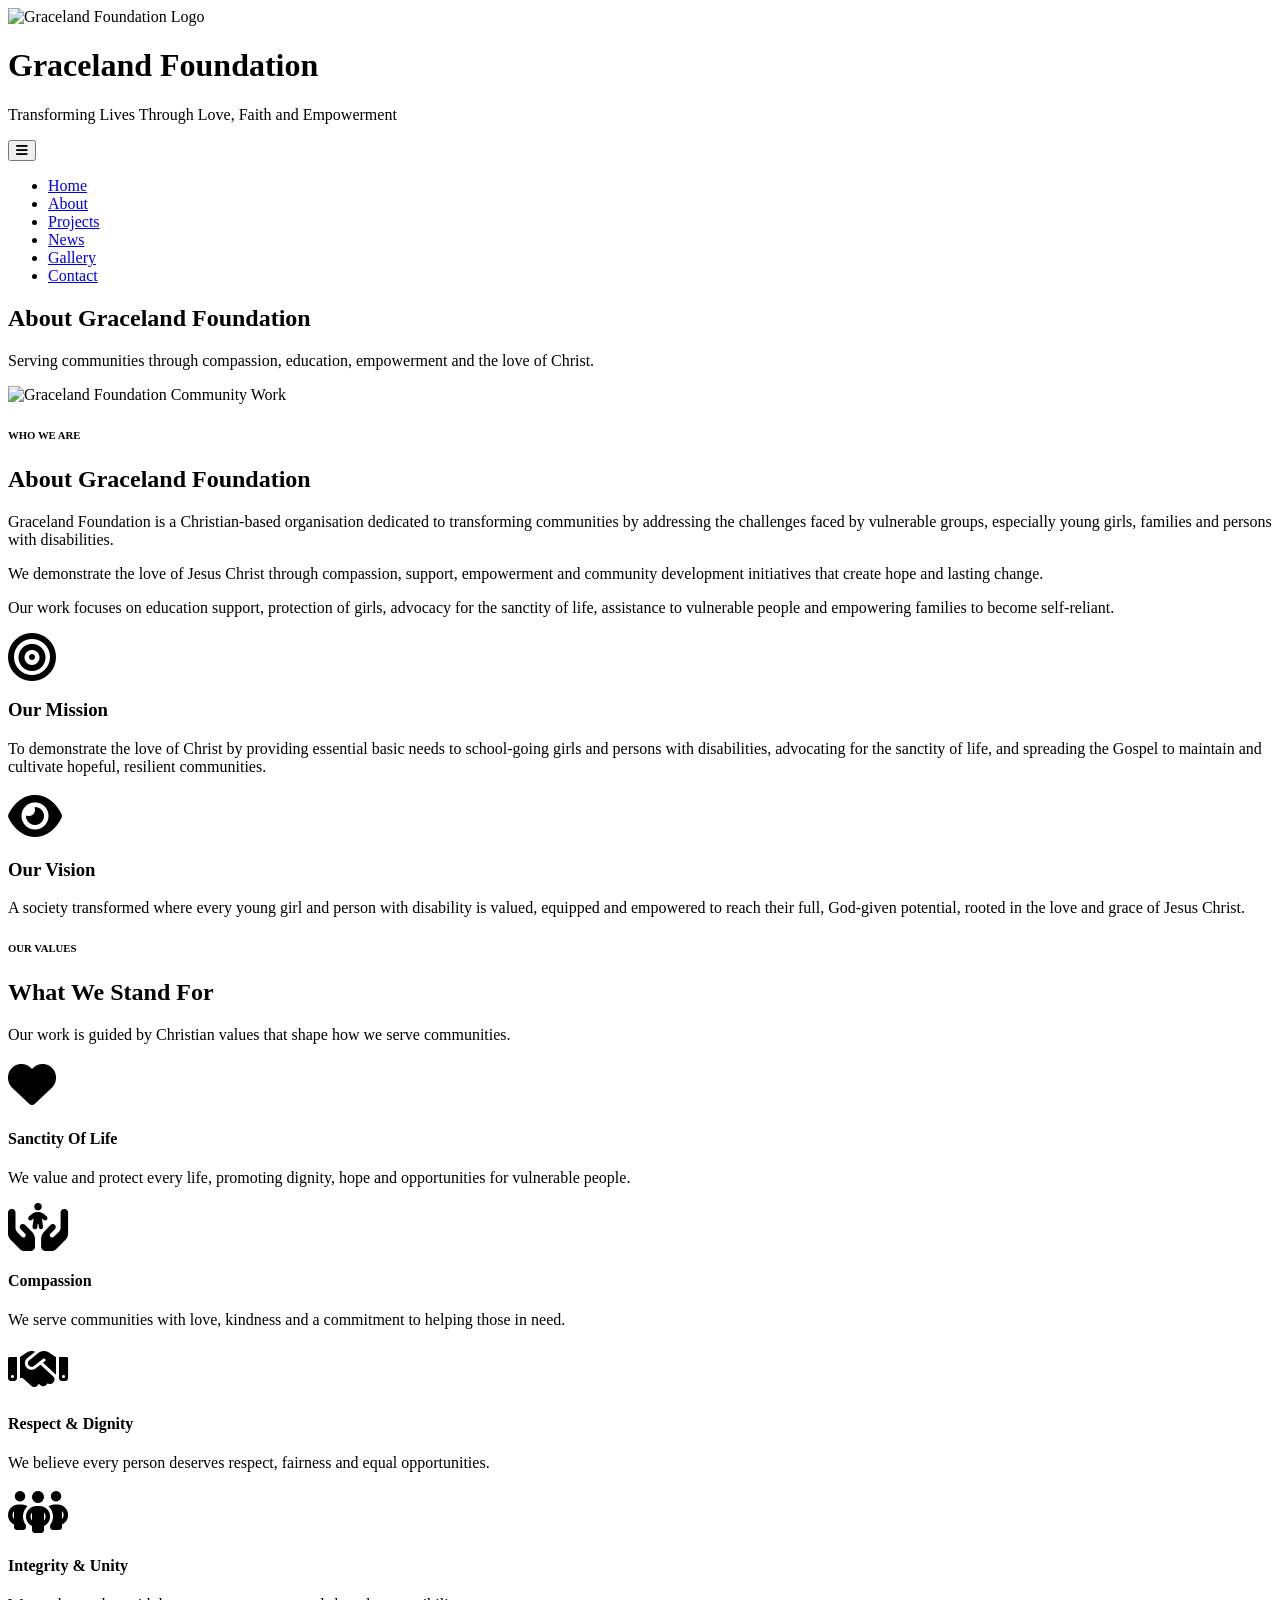
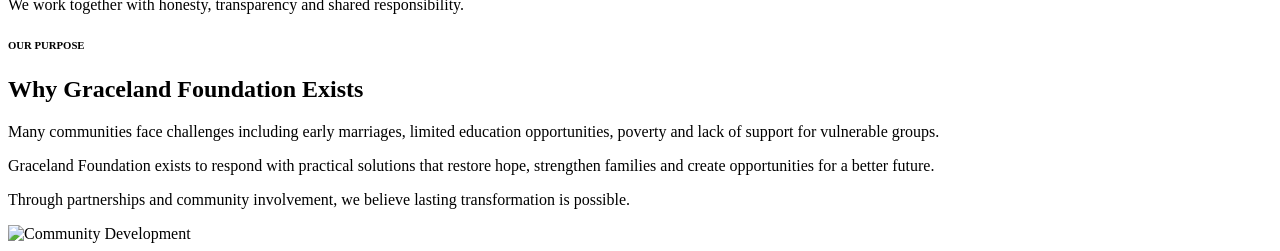
==== about.html @ 52b8ac46 "Add files via upload" ====
<!DOCTYPE html>
<html lang="en">

<head>

<meta charset="UTF-8">

<meta name="viewport" content="width=device-width, initial-scale=1.0">


<title>
About Us | Graceland Foundation
</title>


<link rel="stylesheet" href="css/style.css">


<!-- Google Fonts -->

<link href="https://fonts.googleapis.com/css2?family=Poppins:wght@300;400;500;600;700;800&display=swap" rel="stylesheet">


<!-- Font Awesome -->

<link rel="stylesheet" href="https://cdnjs.cloudflare.com/ajax/libs/font-awesome/6.5.0/css/all.min.css">


</head>


<body>




<!-- ==========================
HEADER
========================== -->


<header>


<img src="images/logo.png"
class="logo"
alt="Graceland Foundation Logo">


<h1 class="foundation-title">

Graceland Foundation

</h1>


<p class="tagline">

Transforming Lives Through Love, Faith and Empowerment

</p>


</header>







<!-- ==========================
NAVIGATION
========================== -->


<nav class="navbar navbar-expand-lg">


<div class="container">


<button class="navbar-toggler"
data-bs-toggle="collapse"
data-bs-target="#menu">

<i class="fa-solid fa-bars"></i>

</button>



<div class="collapse navbar-collapse"
id="menu">


<ul class="navbar-nav mx-auto">


<li class="nav-item">

<a class="nav-link"
href="index.html">

Home

</a>

</li>



<li class="nav-item">

<a class="nav-link active"
href="about.html">

About

</a>

</li>



<li class="nav-item">

<a class="nav-link"
href="projects.html">

Projects

</a>

</li>



<li class="nav-item">

<a class="nav-link"
href="news.html">

News

</a>

</li>



<li class="nav-item">

<a class="nav-link"
href="gallery.html">

Gallery

</a>

</li>



<li class="nav-item">

<a class="nav-link"
href="contact.html">

Contact

</a>

</li>


</ul>


</div>


</div>


</nav>







<!-- ==========================
ABOUT HERO
========================== -->


<section class="hero-page">


<div class="hero-overlay">


<div class="container text-center">


<h1>

About Graceland Foundation

</h1>


<p>

Serving communities through compassion,
education, empowerment and the love of Christ.

</p>


</div>


</div>


</section>
</section>






<!-- ==========================
WHO WE ARE
========================== -->


<section>


<div class="container">


<div class="row align-items-center g-5">



<div class="col-lg-6">


<img src="images/about.jpg"
class="rounded-4 shadow"
alt="Graceland Foundation Community Work">


</div>





<div class="col-lg-6">


<h6>
WHO WE ARE
</h6>


<h2>
About Graceland Foundation
</h2>


<p>

Graceland Foundation is a Christian-based organisation
dedicated to transforming communities by addressing
the challenges faced by vulnerable groups, especially
young girls, families and persons with disabilities.

</p>



<p>

We demonstrate the love of Jesus Christ through
compassion, support, empowerment and community
development initiatives that create hope and lasting
change.

</p>



<p>

Our work focuses on education support, protection of
girls, advocacy for the sanctity of life, assistance to
vulnerable people and empowering families to become
self-reliant.

</p>


</div>



</div>


</div>


</section>








<!-- ==========================
MISSION & VISION
========================== -->


<section class="bg-light">


<div class="container">


<div class="row g-4">





<!-- MISSION -->


<div class="col-lg-6">


<div class="card h-100 p-4">


<div class="card-body">


<div class="mb-3">

<i class="fa-solid fa-bullseye fa-3x text-orange"></i>

</div>



<h3 class="text-blue">

Our Mission

</h3>



<p>

To demonstrate the love of Christ by providing
essential basic needs to school-going girls and
persons with disabilities, advocating for the
sanctity of life, and spreading the Gospel to
maintain and cultivate hopeful, resilient
communities.

</p>


</div>


</div>


</div>







<!-- VISION -->


<div class="col-lg-6">


<div class="card h-100 p-4">


<div class="card-body">


<div class="mb-3">

<i class="fa-solid fa-eye fa-3x text-purple"></i>

</div>



<h3 class="text-blue">

Our Vision

</h3>



<p>

A society transformed where every young girl and
person with disability is valued, equipped and
empowered to reach their full, God-given potential,
rooted in the love and grace of Jesus Christ.

</p>


</div>


</div>


</div>




</div>


</div>


</section>
</section>







<!-- ==========================
CORE VALUES
========================== -->


<section>


<div class="container">


<div class="text-center mb-5">


<h6>
OUR VALUES
</h6>


<h2>
What We Stand For
</h2>


<p class="lead">

Our work is guided by Christian values that shape
how we serve communities.

</p>


</div>





<div class="row g-4">






<!-- VALUE 1 -->


<div class="col-lg-3 col-md-6">


<div class="card text-center h-100 p-4">


<div class="card-body">


<i class="fa-solid fa-heart fa-3x text-orange mb-3"></i>


<h4>

Sanctity Of Life

</h4>


<p>

We value and protect every life, promoting dignity,
hope and opportunities for vulnerable people.

</p>


</div>


</div>


</div>







<!-- VALUE 2 -->


<div class="col-lg-3 col-md-6">


<div class="card text-center h-100 p-4">


<div class="card-body">


<i class="fa-solid fa-hands-holding-child fa-3x text-green mb-3"></i>


<h4>

Compassion

</h4>


<p>

We serve communities with love, kindness and a
commitment to helping those in need.

</p>


</div>


</div>


</div>







<!-- VALUE 3 -->


<div class="col-lg-3 col-md-6">


<div class="card text-center h-100 p-4">


<div class="card-body">


<i class="fa-solid fa-handshake fa-3x text-purple mb-3"></i>


<h4>

Respect & Dignity

</h4>


<p>

We believe every person deserves respect, fairness
and equal opportunities.

</p>


</div>


</div>


</div>







<!-- VALUE 4 -->


<div class="col-lg-3 col-md-6">


<div class="card text-center h-100 p-4">


<div class="card-body">


<i class="fa-solid fa-people-group fa-3x text-blue mb-3"></i>


<h4>

Integrity & Unity

</h4>


<p>

We work together with honesty, transparency and
shared responsibility.

</p>


</div>


</div>


</div>




</div>


</div>


</section>







<!-- ==========================
WHY WE EXIST
========================== -->


<section class="bg-light">


<div class="container">


<div class="row align-items-center g-5">



<div class="col-lg-6">


<h6>

OUR PURPOSE

</h6>


<h2>

Why Graceland Foundation Exists

</h2>


<p>

Many communities face challenges including early
marriages, limited education opportunities, poverty
and lack of support for vulnerable groups.

</p>


<p>

Graceland Foundation exists to respond with practical
solutions that restore hope, strengthen families and
create opportunities for a better future.

</p>


<p>

Through partnerships and community involvement, we
believe lasting transformation is possible.

</p>


</div>





<div class="col-lg-6">


<img src="images/community.jpg"
class="rounded-4 shadow"
alt="Community Development">


</div>



</div>


</div>


</section>
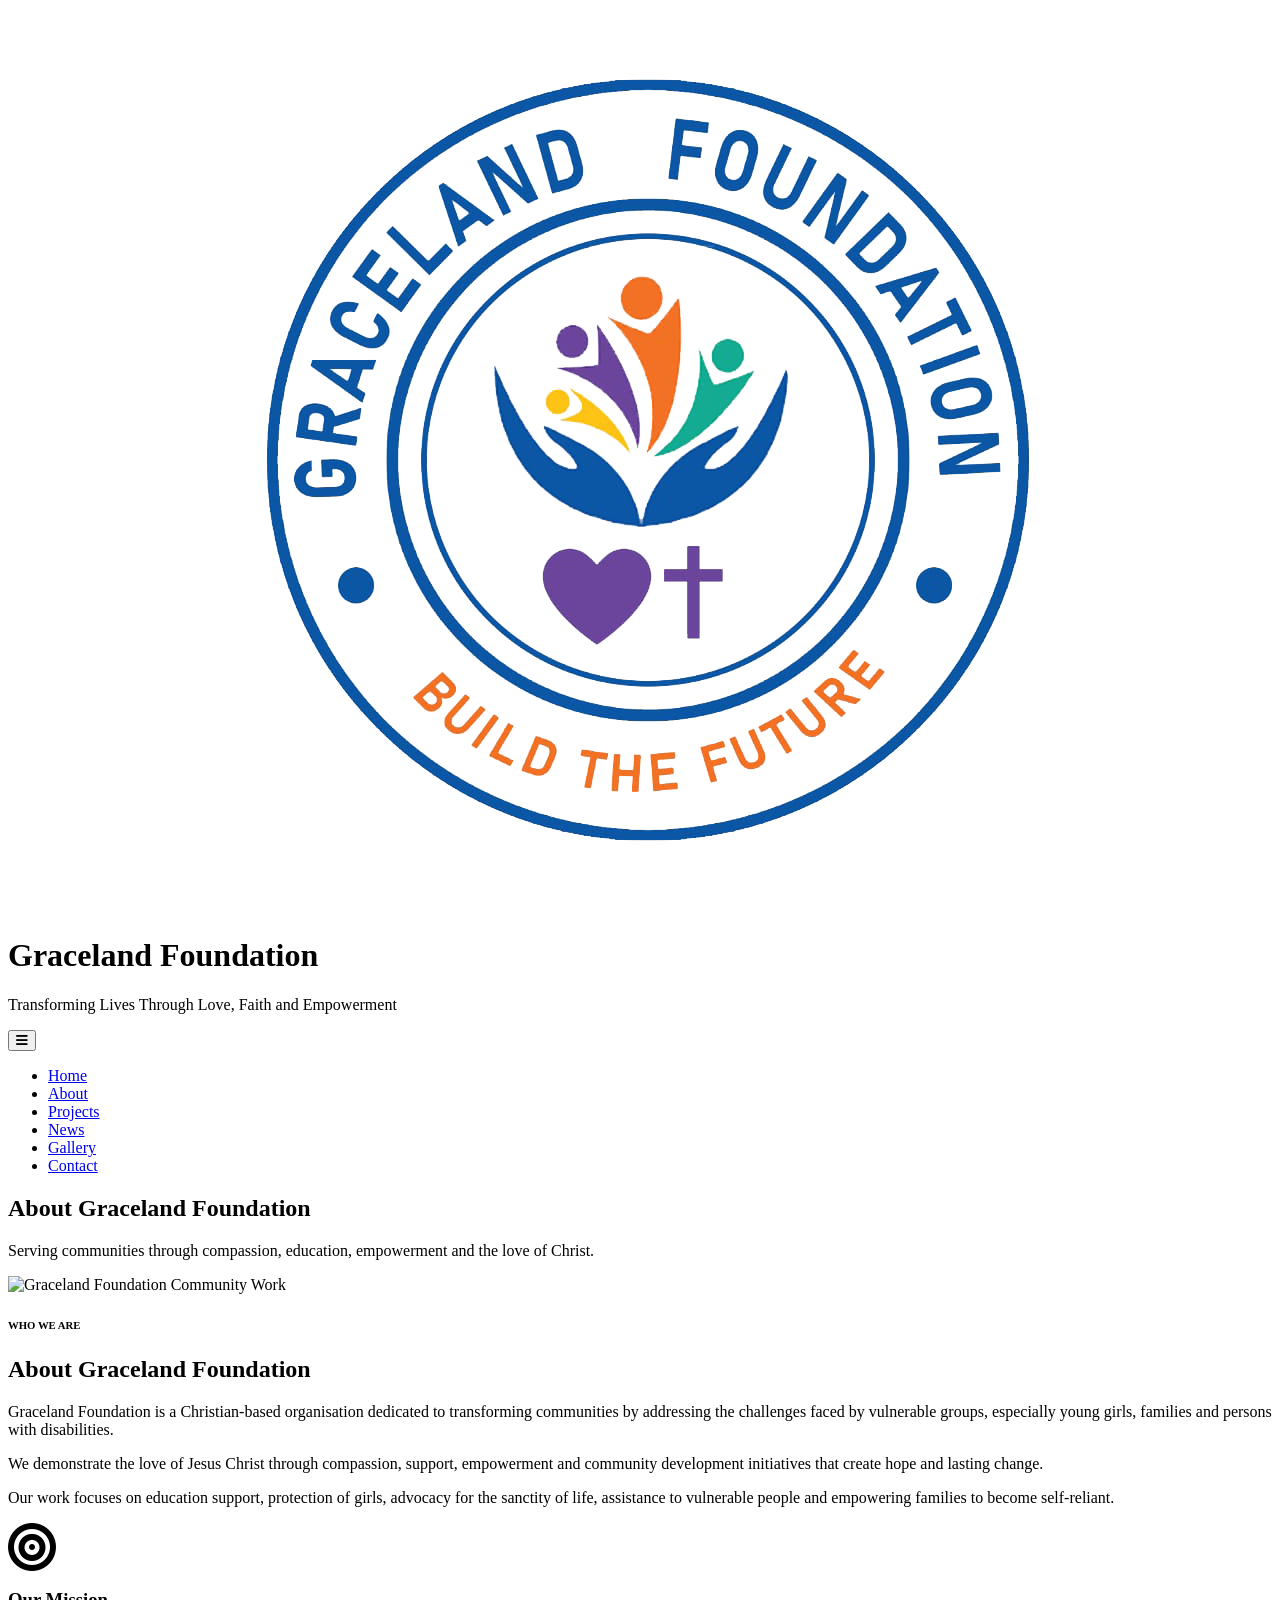
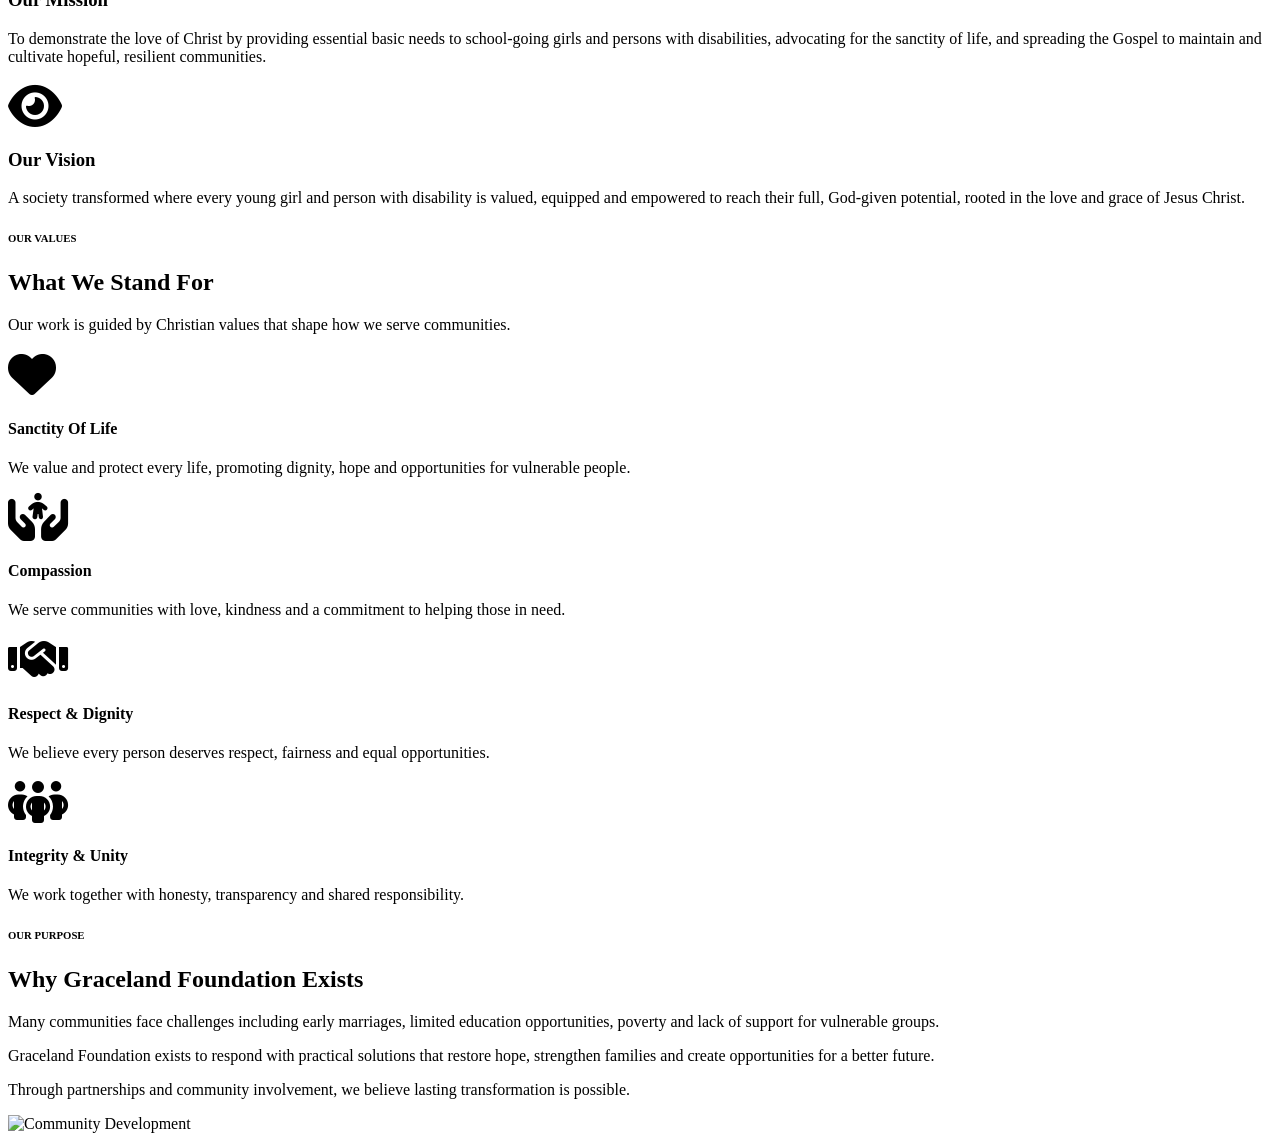
==== commit ce5745c0: "Update about.html" ====
--- a/about.html
+++ b/about.html
@@ -42,7 +42,7 @@
 <header>
 
 
-<img src="images/logo.png"
+<img src="logo.png"
 class="logo"
 alt="Graceland Foundation Logo">
 
@@ -761,7 +761,7 @@
 <div class="col-lg-6">
 
 
-<img src="images/community.jpg"
+<img src="community.jpg"
 class="rounded-4 shadow"
 alt="Community Development">
 
@@ -776,4 +776,4 @@
 </div>
 
 
-</section>+</section>
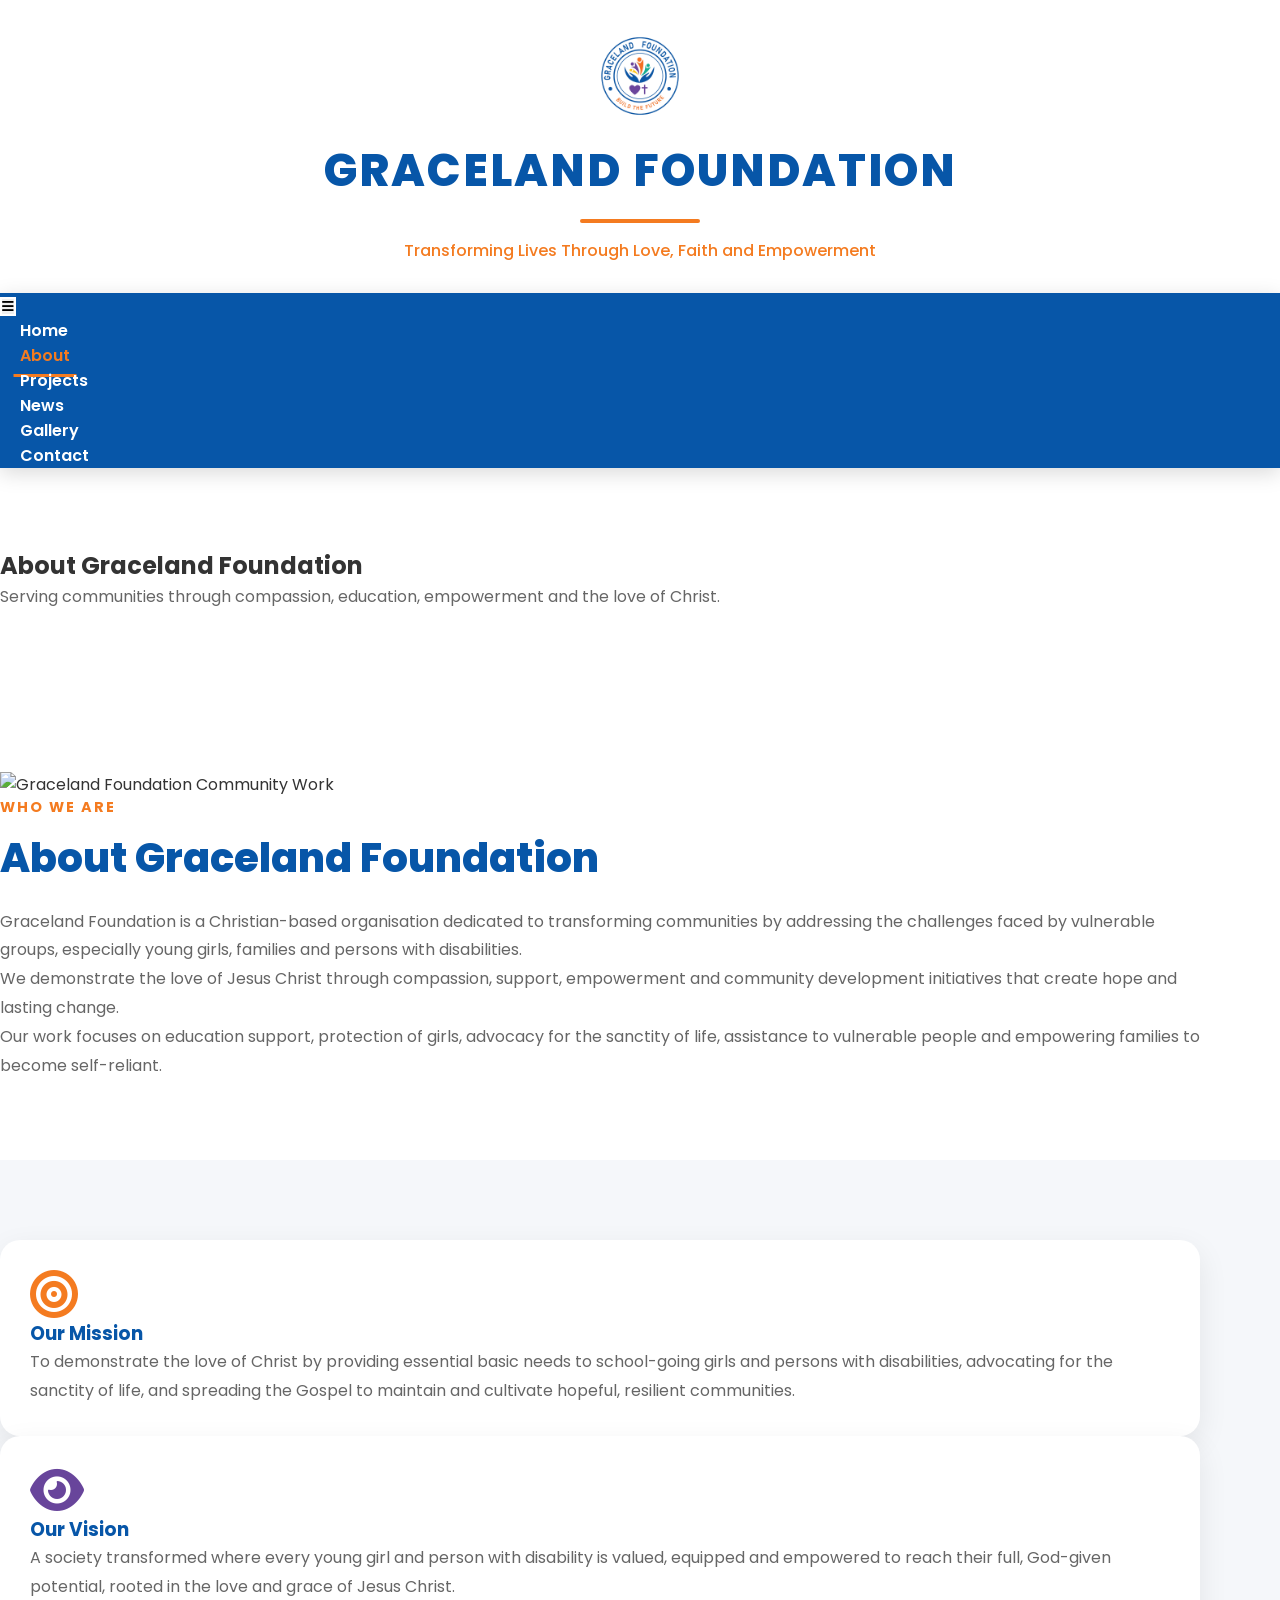
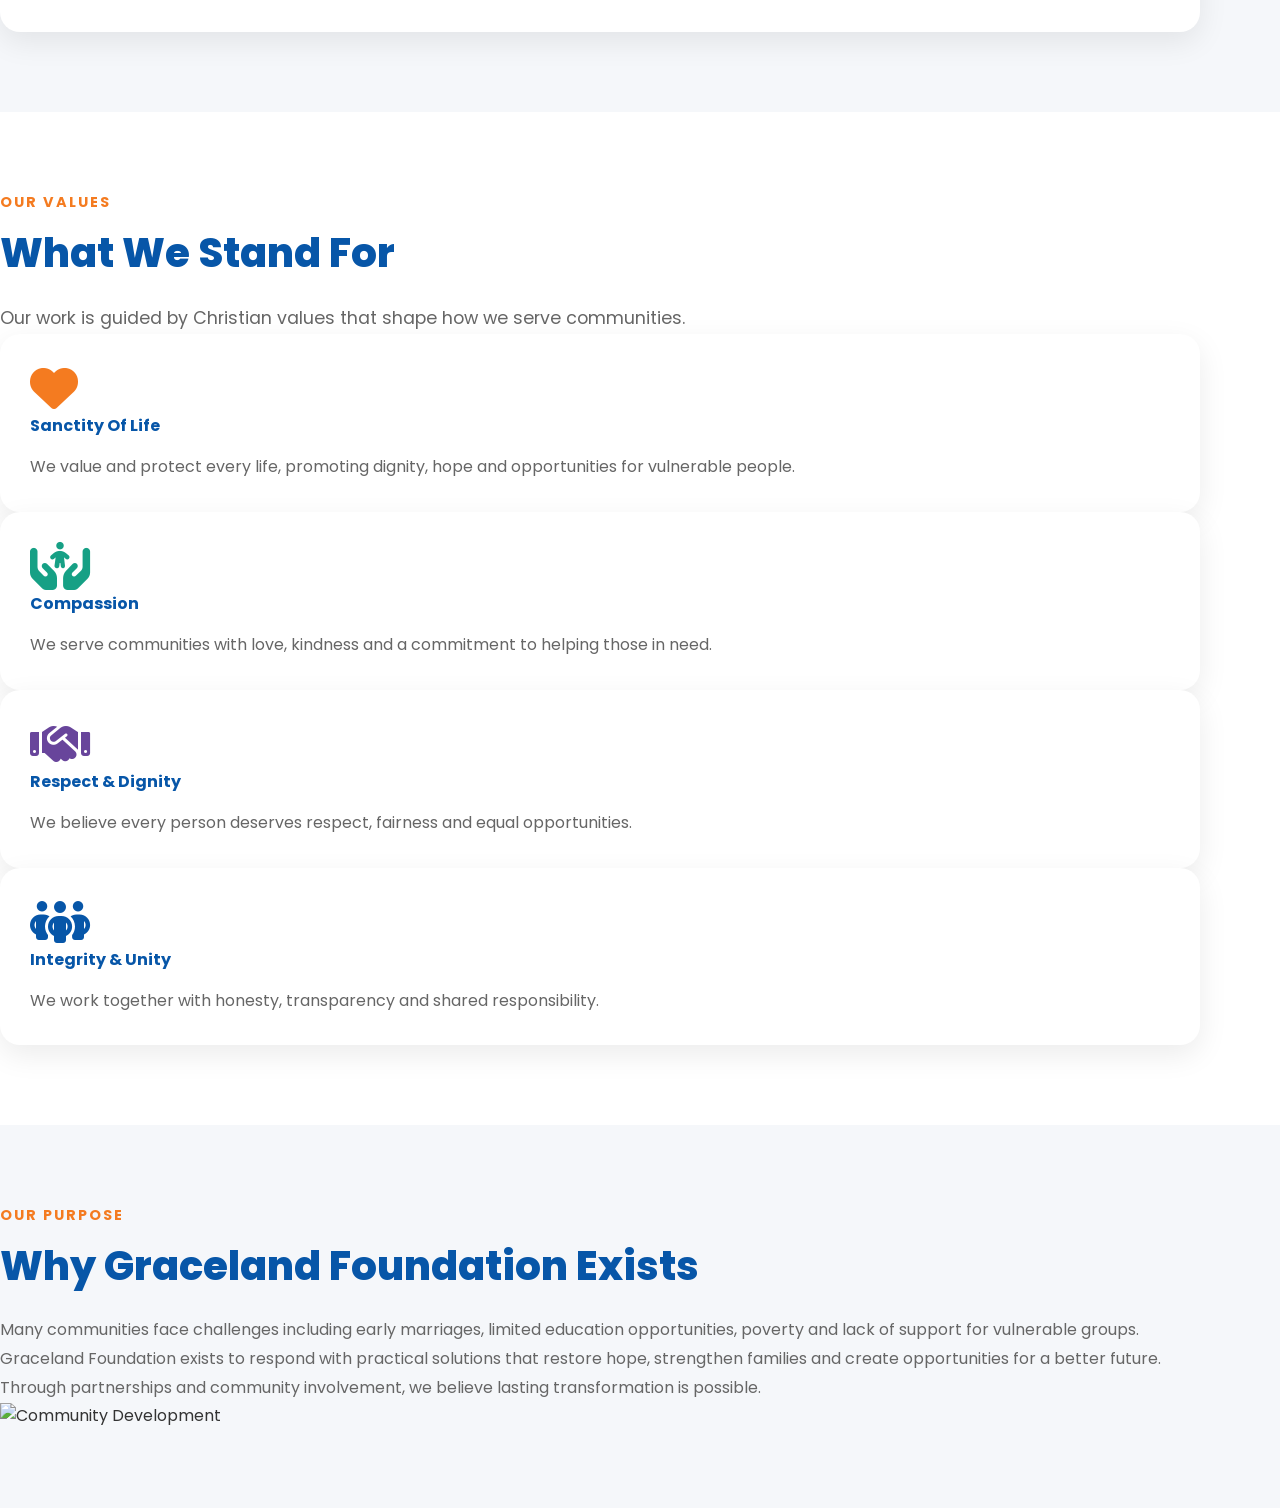
==== commit 468e1425: "Update about.html" ====
--- a/about.html
+++ b/about.html
@@ -13,7 +13,7 @@
 </title>
 
 
-<link rel="stylesheet" href="css/style.css">
+<link rel="stylesheet" href="style.css">
 
 
 <!-- Google Fonts -->
--- a/style.css
+++ b/style.css
@@ -0,0 +1,1915 @@
+/*=========================================
+GRACELAND FOUNDATION WEBSITE
+MAIN STYLE SHEET
+=========================================*/
+
+
+/*=========================================
+GLOBAL RESET
+=========================================*/
+
+*{
+
+    margin:0;
+    padding:0;
+    box-sizing:border-box;
+
+}
+
+
+html{
+
+    scroll-behavior:smooth;
+
+}
+
+
+
+body{
+
+    font-family:'Poppins',sans-serif;
+
+    color:#333;
+
+    background:#ffffff;
+
+    overflow-x:hidden;
+
+}
+
+
+
+img{
+
+    max-width:100%;
+
+    display:block;
+
+}
+
+
+
+a{
+
+    text-decoration:none;
+
+}
+
+
+
+ul{
+
+    list-style:none;
+
+}
+
+
+
+
+
+/*=========================================
+BRAND COLOURS
+=========================================*/
+
+
+:root{
+
+
+    /* Logo Blue */
+
+    --primary:#0756A8;
+
+
+    /* Orange */
+
+    --orange:#F47B20;
+
+
+    /* Purple */
+
+    --purple:#68459B;
+
+
+    /* Teal Green */
+
+    --green:#16A085;
+
+
+    /* Light Background */
+
+    --light:#F5F7FA;
+
+
+    /* Dark Text */
+
+    --dark:#222;
+
+
+    /* Grey */
+
+    --gray:#666;
+
+
+    /* White */
+
+    --white:#ffffff;
+
+
+}
+
+
+
+
+
+/*=========================================
+GENERAL SECTIONS
+=========================================*/
+
+
+section{
+
+    padding:80px 0;
+
+}
+
+
+
+.container{
+
+    max-width:1200px;
+
+}
+
+
+
+
+
+/*=========================================
+HEADINGS
+=========================================*/
+
+
+section h6{
+
+    color:var(--orange);
+
+    font-size:.9rem;
+
+    font-weight:700;
+
+    letter-spacing:2px;
+
+    text-transform:uppercase;
+
+    margin-bottom:10px;
+
+}
+
+
+
+section h2{
+
+    color:var(--primary);
+
+    font-size:2.5rem;
+
+    font-weight:800;
+
+    margin-bottom:20px;
+
+}
+
+
+
+section p{
+
+    line-height:1.8;
+
+    color:var(--gray);
+
+}
+
+
+
+.lead{
+
+    font-size:1.1rem;
+
+}
+
+
+
+
+
+
+/*=========================================
+BUTTONS
+=========================================*/
+
+
+.btn{
+
+    padding:12px 30px;
+
+    border-radius:30px;
+
+    font-weight:600;
+
+    transition:.3s;
+
+}
+
+
+
+.btn-success{
+
+    background:var(--green);
+
+    border:none;
+
+    color:white;
+
+}
+
+
+
+.btn-success:hover{
+
+    background:var(--primary);
+
+}
+
+
+
+.btn-warning{
+
+    background:var(--orange);
+
+    border:none;
+
+    color:white;
+
+}
+
+
+
+.btn-warning:hover{
+
+    background:var(--purple);
+
+}
+/*=========================================
+HEADER
+=========================================*/
+
+
+header{
+
+    background:white;
+
+    padding:30px 15px;
+
+    text-align:center;
+
+}
+
+
+
+.logo{
+
+    width:130px;
+
+    margin:0 auto 15px;
+
+}
+
+
+
+.foundation-title{
+
+    color:var(--primary);
+
+    font-size:2.8rem;
+
+    font-weight:800;
+
+    letter-spacing:2px;
+
+    text-transform:uppercase;
+
+}
+
+
+
+.tagline{
+
+    color:var(--orange);
+
+    font-size:1rem;
+
+    font-weight:500;
+
+}
+
+
+
+.foundation-title::after{
+
+    content:"";
+
+    display:block;
+
+    width:120px;
+
+    height:4px;
+
+    background:var(--orange);
+
+    margin:15px auto;
+
+    border-radius:20px;
+
+}
+
+
+
+
+
+
+/*=========================================
+NAVIGATION BAR
+=========================================*/
+
+
+.navbar{
+
+    background:var(--primary)!important;
+
+    box-shadow:0 5px 20px rgba(0,0,0,.15);
+
+}
+
+
+
+.navbar-brand{
+
+    font-weight:700;
+
+    color:white!important;
+
+}
+
+
+
+.navbar-nav{
+
+    align-items:center;
+
+}
+
+
+
+.nav-link{
+
+    color:white!important;
+
+    font-weight:600;
+
+    padding:18px 20px!important;
+
+    position:relative;
+
+    transition:.3s;
+
+}
+
+
+
+.nav-link::after{
+
+    content:"";
+
+    position:absolute;
+
+    left:50%;
+
+    bottom:8px;
+
+    width:0;
+
+    height:3px;
+
+    background:var(--orange);
+
+    transform:translateX(-50%);
+
+    transition:.3s;
+
+}
+
+
+
+.nav-link:hover{
+
+    color:var(--orange)!important;
+
+}
+
+
+
+.nav-link:hover::after{
+
+    width:70%;
+
+}
+
+
+
+.nav-link.active{
+
+    color:var(--orange)!important;
+
+}
+
+
+
+.nav-link.active::after{
+
+    width:70%;
+
+}
+
+
+
+
+
+/* MOBILE NAVIGATION */
+
+
+.navbar-toggler{
+
+    border:2px solid white;
+
+}
+
+
+
+.navbar-toggler:focus{
+
+    box-shadow:none;
+
+}
+
+
+
+@media(max-width:768px){
+
+
+.foundation-title{
+
+    font-size:1.8rem;
+
+}
+
+
+.logo{
+
+    width:95px;
+
+}
+
+
+.nav-link{
+
+    text-align:center;
+
+    padding:15px!important;
+
+}
+
+
+}
+/*=========================================
+HERO IMAGE SLIDER
+=========================================*/
+
+
+.hero-slider{
+
+    position:relative;
+
+    overflow:hidden;
+
+}
+
+
+
+.carousel-item{
+
+    position:relative;
+
+}
+
+
+
+.carousel-item img{
+
+    width:100%;
+
+    height:700px;
+
+    object-fit:cover;
+
+}
+
+
+
+
+
+/* DARK COLOUR OVER IMAGE */
+
+.slider-overlay{
+
+    position:absolute;
+
+    top:0;
+
+    left:0;
+
+    width:100%;
+
+    height:100%;
+
+
+    background:
+
+    linear-gradient(
+
+    rgba(7,86,168,.75),
+
+    rgba(22,160,133,.65)
+
+    );
+
+
+}
+
+
+
+
+
+/* HERO TEXT */
+
+
+.carousel-caption{
+
+    position:absolute;
+
+    z-index:5;
+
+    bottom:25%;
+
+    left:10%;
+
+    right:10%;
+
+}
+
+
+
+.carousel-caption h1{
+
+    color:white;
+
+    font-size:3.8rem;
+
+    font-weight:800;
+
+    line-height:1.2;
+
+    text-transform:uppercase;
+
+    animation:slideText 1s ease;
+
+}
+
+
+
+.carousel-caption p{
+
+    color:white;
+
+    font-size:1.2rem;
+
+    max-width:850px;
+
+    margin:20px auto;
+
+    animation:fadeText 1.5s ease;
+
+}
+
+
+
+.carousel-caption .btn{
+
+    margin:8px;
+
+}
+
+
+
+
+/* SLIDER BUTTONS */
+
+
+.carousel-control-prev,
+.carousel-control-next{
+
+    width:60px;
+
+}
+
+
+
+
+
+.carousel-indicators button{
+
+    width:12px;
+
+    height:12px;
+
+    border-radius:50%;
+
+}
+
+
+
+
+
+
+/* ANIMATIONS */
+
+
+@keyframes slideText{
+
+
+from{
+
+    transform:translateY(40px);
+
+    opacity:0;
+
+}
+
+
+to{
+
+    transform:translateY(0);
+
+    opacity:1;
+
+}
+
+
+}
+
+
+
+
+@keyframes fadeText{
+
+
+from{
+
+    opacity:0;
+
+}
+
+
+to{
+
+    opacity:1;
+
+}
+
+
+}
+
+
+
+
+
+
+/* MOBILE HERO */
+
+
+@media(max-width:768px){
+
+
+.carousel-item img{
+
+    height:500px;
+
+}
+
+
+
+.carousel-caption{
+
+    bottom:15%;
+
+    left:5%;
+
+    right:5%;
+
+}
+
+
+
+.carousel-caption h1{
+
+    font-size:2rem;
+
+}
+
+
+
+.carousel-caption p{
+
+    font-size:.95rem;
+
+}
+
+
+
+.carousel-caption .btn{
+
+    padding:10px 20px;
+
+    font-size:.9rem;
+
+}
+
+
+}
+/*=========================================
+ABOUT SECTION
+=========================================*/
+
+
+.about img{
+
+    border-radius:20px;
+
+    box-shadow:0 15px 40px rgba(0,0,0,.15);
+
+}
+
+
+
+.about h2{
+
+    color:var(--primary);
+
+}
+
+
+
+.about h6{
+
+    color:var(--orange);
+
+}
+
+
+
+
+
+/*=========================================
+PROGRAMME CARDS
+=========================================*/
+
+
+.card{
+
+    border:none;
+
+    border-radius:20px;
+
+    overflow:hidden;
+
+    background:white;
+
+    box-shadow:0 10px 30px rgba(0,0,0,.08);
+
+    transition:.4s;
+
+    height:100%;
+
+}
+
+
+
+.card:hover{
+
+    transform:translateY(-10px);
+
+    box-shadow:0 20px 45px rgba(0,0,0,.15);
+
+}
+
+
+
+.card img{
+
+    height:240px;
+
+    object-fit:cover;
+
+}
+
+
+
+.card-body{
+
+    padding:30px;
+
+}
+
+
+
+.card h4{
+
+    color:var(--primary);
+
+    font-weight:700;
+
+    margin-bottom:15px;
+
+}
+
+
+
+.card p{
+
+    color:var(--gray);
+
+}
+
+
+
+
+
+.card .btn{
+
+    margin-top:15px;
+
+}
+
+
+
+
+
+
+
+/*=========================================
+IMPACT STATISTICS
+=========================================*/
+
+
+.stats{
+
+    background:
+
+    linear-gradient(
+
+    135deg,
+
+    var(--primary),
+
+    var(--green)
+
+    );
+
+    color:white;
+
+}
+
+
+
+.stats h6{
+
+    color:var(--orange);
+
+}
+
+
+
+.stats h2{
+
+    color:white;
+
+}
+
+
+
+.stat-box{
+
+    background:white;
+
+    padding:35px 20px;
+
+    border-radius:20px;
+
+    transition:.3s;
+
+}
+
+
+
+.stat-box:hover{
+
+    transform:translateY(-8px);
+
+}
+
+
+
+.stat-box h2{
+
+    color:var(--primary);
+
+    font-size:3rem;
+
+    font-weight:800;
+
+}
+
+
+
+.stat-box p{
+
+    color:var(--gray);
+
+    font-weight:600;
+
+}
+
+
+
+
+
+
+/*=========================================
+NEWS CARDS
+=========================================*/
+
+
+.news-card{
+
+    border-radius:20px;
+
+    overflow:hidden;
+
+    box-shadow:0 10px 30px rgba(0,0,0,.1);
+
+    transition:.3s;
+
+}
+
+
+
+.news-card:hover{
+
+    transform:translateY(-8px);
+
+}
+
+
+
+.news-card img{
+
+    height:230px;
+
+    object-fit:cover;
+
+}
+
+
+
+.news-card h4{
+
+    color:var(--primary);
+
+}
+
+
+
+
+/*=========================================
+SECTION BACKGROUND
+=========================================*/
+
+
+.bg-light{
+
+    background:var(--light)!important;
+
+}
+/*=========================================
+GALLERY SECTION
+=========================================*/
+
+
+.gallery-card{
+
+    overflow:hidden;
+
+    border-radius:20px;
+
+    box-shadow:0 10px 30px rgba(0,0,0,.12);
+
+}
+
+
+
+.gallery-card img{
+
+    width:100%;
+
+    height:280px;
+
+    object-fit:cover;
+
+    cursor:pointer;
+
+    transition:.5s;
+
+}
+
+
+
+.gallery-card:hover img{
+
+    transform:scale(1.08);
+
+}
+
+
+
+
+
+
+/*=========================================
+LIGHTBOX
+=========================================*/
+
+
+.lightbox{
+
+    display:none;
+
+    position:fixed;
+
+    z-index:9999;
+
+    top:0;
+
+    left:0;
+
+    width:100%;
+
+    height:100%;
+
+    background:rgba(0,0,0,.9);
+
+    align-items:center;
+
+    justify-content:center;
+
+}
+
+
+
+.lightbox img{
+
+    max-width:90%;
+
+    max-height:85%;
+
+    border-radius:15px;
+
+}
+
+
+
+.lightbox-close{
+
+    position:absolute;
+
+    top:30px;
+
+    right:40px;
+
+    color:white;
+
+    font-size:45px;
+
+    cursor:pointer;
+
+}
+
+
+
+
+
+
+
+/*=========================================
+CALL TO ACTION
+=========================================*/
+
+
+.impact-section{
+
+    background:
+
+    linear-gradient(
+
+    135deg,
+
+    var(--purple),
+
+    var(--primary)
+
+    );
+
+    padding:80px 0;
+
+}
+
+
+
+.impact-section h2{
+
+    color:white;
+
+    font-size:2.8rem;
+
+}
+
+
+
+.impact-section p{
+
+    color:white;
+
+    max-width:800px;
+
+    margin:20px auto;
+
+}
+
+
+
+
+
+
+
+/*=========================================
+FOOTER
+=========================================*/
+
+
+.footer{
+
+    background:#111827;
+
+    color:white;
+
+    padding:70px 0 20px;
+
+}
+
+
+
+.footer-logo{
+
+    width:100px;
+
+    margin-bottom:20px;
+
+}
+
+
+
+.footer h4{
+
+    color:var(--orange);
+
+    margin-bottom:25px;
+
+    font-weight:700;
+
+}
+
+
+
+.footer p{
+
+    color:#ddd;
+
+}
+
+
+
+.footer ul li{
+
+    margin-bottom:12px;
+
+}
+
+
+
+.footer ul li a{
+
+    color:#ddd;
+
+    transition:.3s;
+
+}
+
+
+
+.footer ul li a:hover{
+
+    color:var(--orange);
+
+}
+
+
+
+.footer hr{
+
+    border-color:rgba(255,255,255,.2);
+
+}
+
+
+
+.footer .text-center p{
+
+    color:#aaa;
+
+}
+
+
+
+
+
+
+
+/*=========================================
+SOCIAL ICONS
+=========================================*/
+
+
+.social-icons a{
+
+    display:inline-flex;
+
+    width:40px;
+
+    height:40px;
+
+    align-items:center;
+
+    justify-content:center;
+
+    background:var(--primary);
+
+    color:white;
+
+    border-radius:50%;
+
+    margin-right:10px;
+
+    transition:.3s;
+
+}
+
+
+
+.social-icons a:hover{
+
+    background:var(--orange);
+
+    transform:translateY(-5px);
+
+}
+
+
+
+
+
+
+
+/*=========================================
+WHATSAPP FLOAT BUTTON
+=========================================*/
+
+
+.whatsapp-btn{
+
+    position:fixed;
+
+    right:25px;
+
+    bottom:25px;
+
+    width:60px;
+
+    height:60px;
+
+    background:#25D366;
+
+    color:white;
+
+    display:flex;
+
+    align-items:center;
+
+    justify-content:center;
+
+    border-radius:50%;
+
+    font-size:30px;
+
+    z-index:999;
+
+    box-shadow:0 10px 25px rgba(0,0,0,.3);
+
+}
+
+
+
+.whatsapp-btn:hover{
+
+    transform:scale(1.1);
+
+    color:white;
+
+}
+
+
+
+
+
+
+/*=========================================
+SCROLL TOP
+=========================================*/
+
+
+.scroll-top{
+
+    position:fixed;
+
+    right:25px;
+
+    bottom:100px;
+
+    width:45px;
+
+    height:45px;
+
+    background:var(--orange);
+
+    color:white;
+
+    display:flex;
+
+    align-items:center;
+
+    justify-content:center;
+
+    border-radius:50%;
+
+    cursor:pointer;
+
+    opacity:0;
+
+    transition:.3s;
+
+}
+
+
+
+.scroll-top.active{
+
+    opacity:1;
+
+}
+/*=========================================
+FINAL RESPONSIVE DESIGN
+=========================================*/
+
+
+/* TABLETS */
+
+@media(max-width:992px){
+
+
+section{
+
+    padding:60px 0;
+
+}
+
+
+
+.foundation-title{
+
+    font-size:2.2rem;
+
+}
+
+
+
+.carousel-caption h1{
+
+    font-size:2.8rem;
+
+}
+
+
+
+.card img{
+
+    height:220px;
+
+}
+
+
+
+.stat-box h2{
+
+    font-size:2.5rem;
+
+}
+
+
+
+}
+
+
+
+
+
+/* MOBILE PHONES */
+
+@media(max-width:768px){
+
+
+
+body{
+
+    overflow-x:hidden;
+
+}
+
+
+
+/* HEADER */
+
+header{
+
+    padding:20px 10px;
+
+}
+
+
+
+.logo{
+
+    width:90px;
+
+}
+
+
+
+.foundation-title{
+
+    font-size:1.6rem;
+
+    letter-spacing:1px;
+
+}
+
+
+
+.tagline{
+
+    font-size:.85rem;
+
+}
+
+
+
+
+
+/* NAVIGATION */
+
+
+.navbar-nav{
+
+    text-align:center;
+
+}
+
+
+
+.nav-link{
+
+    padding:12px!important;
+
+}
+
+
+
+
+
+
+/* HERO */
+
+
+.carousel-item img{
+
+    height:480px;
+
+}
+
+
+
+.carousel-caption{
+
+    bottom:12%;
+
+}
+
+
+
+.carousel-caption h1{
+
+    font-size:1.8rem;
+
+}
+
+
+
+.carousel-caption p{
+
+    font-size:.9rem;
+
+}
+
+
+
+.carousel-caption .btn{
+
+    display:block;
+
+    width:80%;
+
+    margin:10px auto;
+
+}
+
+
+
+
+
+
+/* SECTIONS */
+
+
+section h2{
+
+    font-size:2rem;
+
+}
+
+
+
+section p{
+
+    font-size:.95rem;
+
+}
+
+
+
+
+
+/* CARDS */
+
+
+.card{
+
+    margin-bottom:20px;
+
+}
+
+
+
+.card-body{
+
+    padding:20px;
+
+}
+
+
+
+.card img{
+
+    height:200px;
+
+}
+
+
+
+
+
+/* STATISTICS */
+
+
+.stat-box{
+
+    margin-bottom:20px;
+
+    padding:25px;
+
+}
+
+
+
+.stat-box h2{
+
+    font-size:2.2rem;
+
+}
+
+
+
+
+
+/* GALLERY */
+
+
+.gallery-card img{
+
+    height:220px;
+
+}
+
+
+
+
+
+
+/* LIGHTBOX */
+
+
+.lightbox img{
+
+    max-width:95%;
+
+    max-height:70%;
+
+}
+
+
+
+.lightbox-close{
+
+    right:20px;
+
+    top:15px;
+
+    font-size:35px;
+
+}
+
+
+
+
+
+
+/* CTA */
+
+
+.impact-section h2{
+
+    font-size:2rem;
+
+}
+
+
+
+
+
+
+
+/* FOOTER */
+
+
+.footer{
+
+    text-align:center;
+
+    padding:50px 15px 20px;
+
+}
+
+
+
+.footer h4{
+
+    margin-top:25px;
+
+}
+
+
+
+.social-icons{
+
+    justify-content:center;
+
+}
+
+
+
+
+
+/* FLOAT BUTTONS */
+
+
+.whatsapp-btn{
+
+    width:55px;
+
+    height:55px;
+
+    font-size:25px;
+
+    right:15px;
+
+    bottom:15px;
+
+}
+
+
+
+.scroll-top{
+
+    right:15px;
+
+    bottom:85px;
+
+}
+
+
+
+}
+
+
+
+
+
+
+/* SMALL PHONES */
+
+@media(max-width:480px){
+
+
+
+.foundation-title{
+
+    font-size:1.4rem;
+
+}
+
+
+
+.carousel-item img{
+
+    height:430px;
+
+}
+
+
+
+.carousel-caption h1{
+
+    font-size:1.5rem;
+
+}
+
+
+
+.carousel-caption p{
+
+    display:none;
+
+}
+
+
+
+.btn{
+
+    padding:10px 20px;
+
+}
+
+
+
+}
+
+
+
+
+
+
+
+/*=========================================
+PAGE TRANSITION
+=========================================*/
+
+
+body{
+
+    animation:pageLoad .6s ease;
+
+}
+
+
+
+@keyframes pageLoad{
+
+
+from{
+
+opacity:0;
+
+}
+
+
+to{
+
+opacity:1;
+
+}
+
+
+}
+
+
+
+
+
+/*=========================================
+UTILITY CLASSES
+=========================================*/
+
+
+.text-blue{
+
+    color:var(--primary)!important;
+
+}
+
+
+
+.text-orange{
+
+    color:var(--orange)!important;
+
+}
+
+
+
+.text-purple{
+
+    color:var(--purple)!important;
+
+}
+
+
+
+.text-green{
+
+    color:var(--green)!important;
+
+}
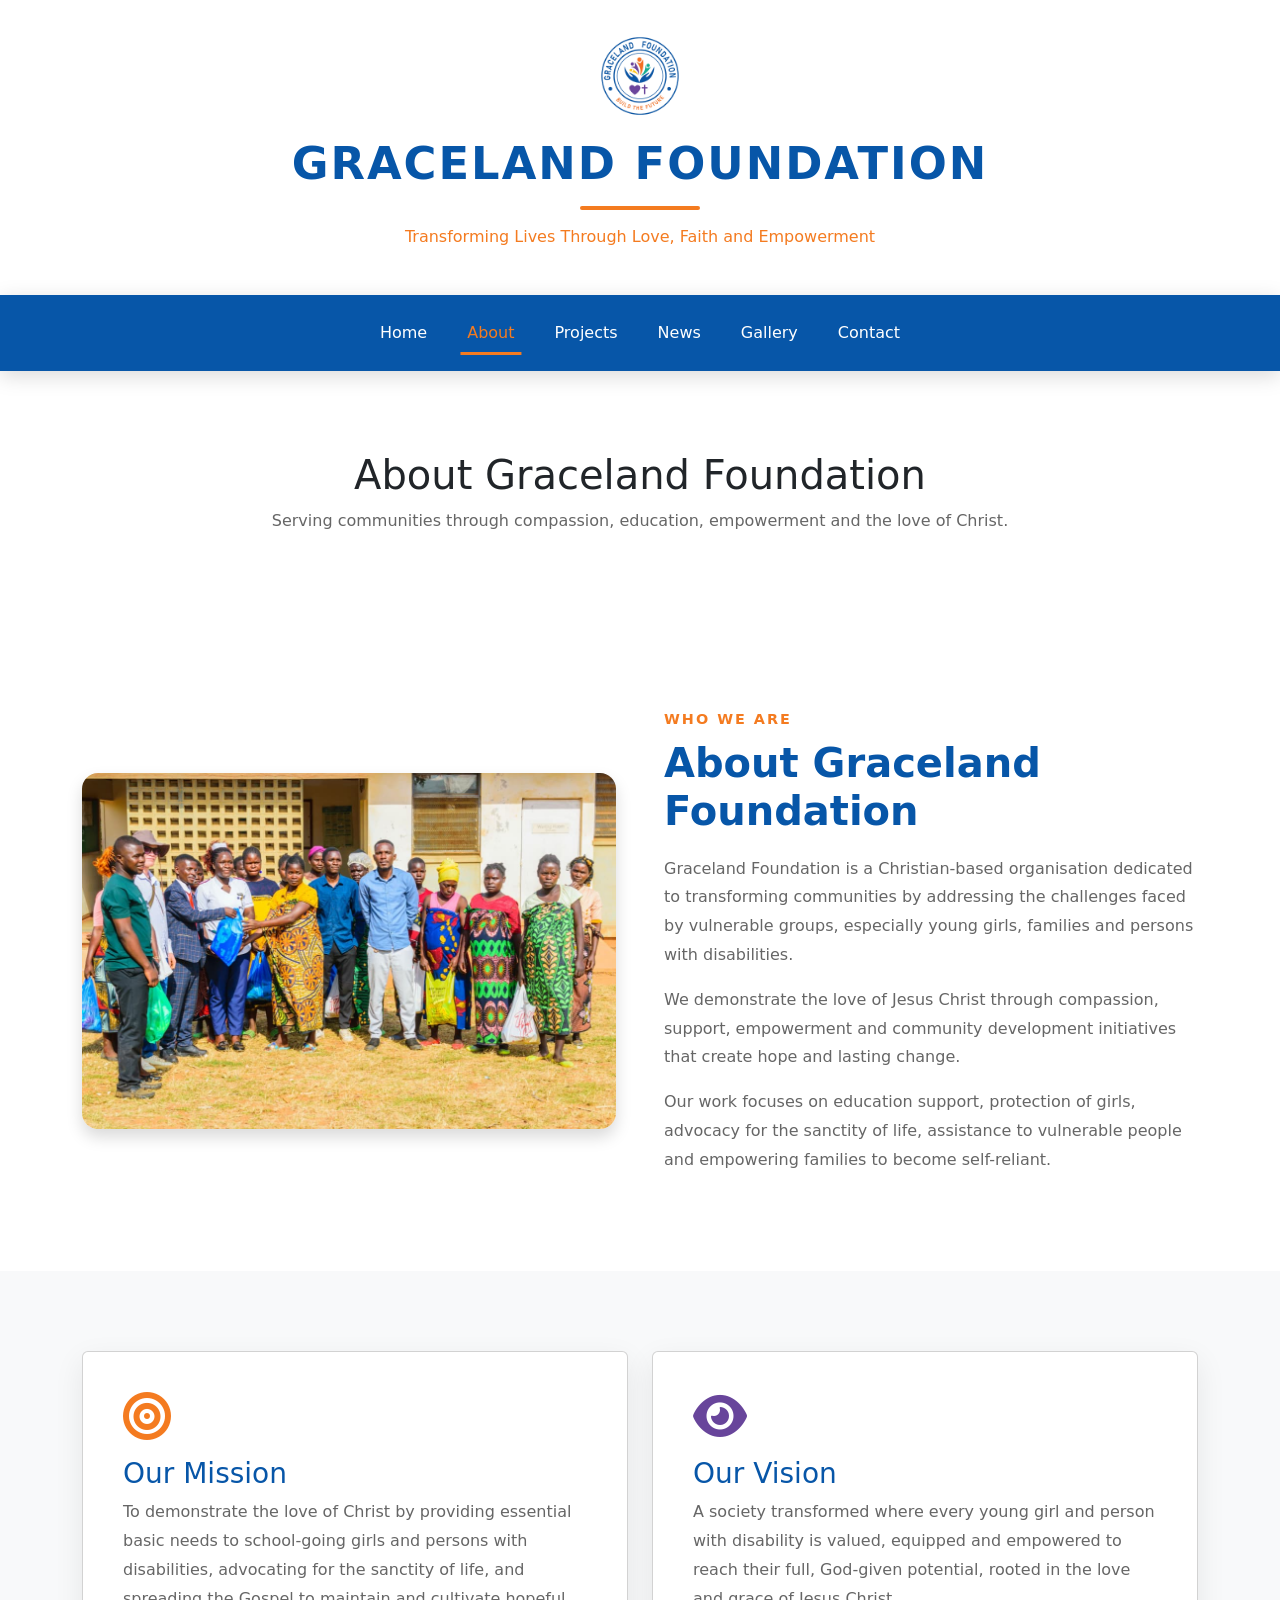
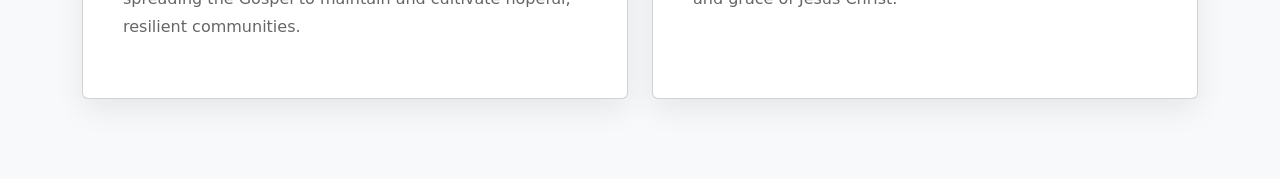
==== commit 2851c0c2: "Update about.html" ====
--- a/about.html
+++ b/about.html
@@ -13,16 +13,19 @@
 </title>
 
 
+<!-- Main CSS -->
 <link rel="stylesheet" href="style.css">
 
 
+<!-- Bootstrap CSS -->
+<link href="https://cdn.jsdelivr.net/npm/bootstrap@5.3.3/dist/css/bootstrap.min.css" rel="stylesheet">
+
+
 <!-- Google Fonts -->
-
 <link href="https://fonts.googleapis.com/css2?family=Poppins:wght@300;400;500;600;700;800&display=swap" rel="stylesheet">
 
 
 <!-- Font Awesome -->
-
 <link rel="stylesheet" href="https://cdnjs.cloudflare.com/ajax/libs/font-awesome/6.5.0/css/all.min.css">
 
 
@@ -30,7 +33,6 @@
 
 
 <body>
-
 
 
 
@@ -67,8 +69,6 @@
 
 
 
-
-
 <!-- ==========================
 NAVIGATION
 ========================== -->
@@ -80,13 +80,18 @@
 <div class="container">
 
 
+
 <button class="navbar-toggler"
+type="button"
 data-bs-toggle="collapse"
 data-bs-target="#menu">
 
+
 <i class="fa-solid fa-bars"></i>
 
+
 </button>
+
 
 
 
@@ -97,6 +102,7 @@
 <ul class="navbar-nav mx-auto">
 
 
+
 <li class="nav-item">
 
 <a class="nav-link"
@@ -110,6 +116,7 @@
 
 
 
+
 <li class="nav-item">
 
 <a class="nav-link active"
@@ -123,6 +130,7 @@
 
 
 
+
 <li class="nav-item">
 
 <a class="nav-link"
@@ -136,6 +144,7 @@
 
 
 
+
 <li class="nav-item">
 
 <a class="nav-link"
@@ -149,6 +158,7 @@
 
 
 
+
 <li class="nav-item">
 
 <a class="nav-link"
@@ -162,6 +172,7 @@
 
 
 
+
 <li class="nav-item">
 
 <a class="nav-link"
@@ -184,13 +195,6 @@
 
 
 </nav>
-
-
-
-
-
-
-
 <!-- ==========================
 ABOUT HERO
 ========================== -->
@@ -212,6 +216,7 @@
 </h1>
 
 
+
 <p>
 
 Serving communities through compassion,
@@ -226,7 +231,6 @@
 </div>
 
 
-</section>
 </section>
 
 
@@ -249,11 +253,17 @@
 
 
 
+
+
+<!-- IMAGE -->
+
 <div class="col-lg-6">
 
 
-<img src="images/about.jpg"
+<img src="about.jpg"
+
 class="rounded-4 shadow"
+
 alt="Graceland Foundation Community Work">
 
 
@@ -263,17 +273,27 @@
 
 
 
+
+<!-- CONTENT -->
+
 <div class="col-lg-6">
 
 
 <h6>
+
 WHO WE ARE
+
 </h6>
 
 
+
 <h2>
+
 About Graceland Foundation
+
 </h2>
+
+
 
 
 <p>
@@ -287,6 +307,7 @@
 
 
 
+
 <p>
 
 We demonstrate the love of Jesus Christ through
@@ -298,6 +319,7 @@
 
 
 
+
 <p>
 
 Our work focuses on education support, protection of
@@ -308,6 +330,7 @@
 </p>
 
 
+
 </div>
 
 
@@ -319,15 +342,9 @@
 
 
 </section>
-
-
-
-
-
-
-
-
-<!-- ==========================
+  
+
+  <!-- ==========================
 MISSION & VISION
 ========================== -->
 
@@ -358,9 +375,12 @@
 
 <div class="mb-3">
 
+
 <i class="fa-solid fa-bullseye fa-3x text-orange"></i>
 
-</div>
+
+</div>
+
 
 
 
@@ -369,6 +389,7 @@
 Our Mission
 
 </h3>
+
 
 
 
@@ -384,13 +405,15 @@
 </p>
 
 
-</div>
-
-
-</div>
-
-
-</div>
+
+</div>
+
+
+</div>
+
+
+</div>
+
 
 
 
@@ -412,9 +435,12 @@
 
 <div class="mb-3">
 
+
 <i class="fa-solid fa-eye fa-3x text-purple"></i>
 
-</div>
+
+</div>
+
 
 
 
@@ -423,6 +449,7 @@
 Our Vision
 
 </h3>
+
 
 
 
@@ -436,13 +463,16 @@
 </p>
 
 
-</div>
-
-
-</div>
-
-
-</div>
+
+
+</div>
+
+
+</div>
+
+
+</div>
+
 
 
 
@@ -454,326 +484,4 @@
 
 
 </section>
-</section>
-
-
-
-
-
-
-
-<!-- ==========================
-CORE VALUES
-========================== -->
-
-
-<section>
-
-
-<div class="container">
-
-
-<div class="text-center mb-5">
-
-
-<h6>
-OUR VALUES
-</h6>
-
-
-<h2>
-What We Stand For
-</h2>
-
-
-<p class="lead">
-
-Our work is guided by Christian values that shape
-how we serve communities.
-
-</p>
-
-
-</div>
-
-
-
-
-
-<div class="row g-4">
-
-
-
-
-
-
-<!-- VALUE 1 -->
-
-
-<div class="col-lg-3 col-md-6">
-
-
-<div class="card text-center h-100 p-4">
-
-
-<div class="card-body">
-
-
-<i class="fa-solid fa-heart fa-3x text-orange mb-3"></i>
-
-
-<h4>
-
-Sanctity Of Life
-
-</h4>
-
-
-<p>
-
-We value and protect every life, promoting dignity,
-hope and opportunities for vulnerable people.
-
-</p>
-
-
-</div>
-
-
-</div>
-
-
-</div>
-
-
-
-
-
-
-
-<!-- VALUE 2 -->
-
-
-<div class="col-lg-3 col-md-6">
-
-
-<div class="card text-center h-100 p-4">
-
-
-<div class="card-body">
-
-
-<i class="fa-solid fa-hands-holding-child fa-3x text-green mb-3"></i>
-
-
-<h4>
-
-Compassion
-
-</h4>
-
-
-<p>
-
-We serve communities with love, kindness and a
-commitment to helping those in need.
-
-</p>
-
-
-</div>
-
-
-</div>
-
-
-</div>
-
-
-
-
-
-
-
-<!-- VALUE 3 -->
-
-
-<div class="col-lg-3 col-md-6">
-
-
-<div class="card text-center h-100 p-4">
-
-
-<div class="card-body">
-
-
-<i class="fa-solid fa-handshake fa-3x text-purple mb-3"></i>
-
-
-<h4>
-
-Respect & Dignity
-
-</h4>
-
-
-<p>
-
-We believe every person deserves respect, fairness
-and equal opportunities.
-
-</p>
-
-
-</div>
-
-
-</div>
-
-
-</div>
-
-
-
-
-
-
-
-<!-- VALUE 4 -->
-
-
-<div class="col-lg-3 col-md-6">
-
-
-<div class="card text-center h-100 p-4">
-
-
-<div class="card-body">
-
-
-<i class="fa-solid fa-people-group fa-3x text-blue mb-3"></i>
-
-
-<h4>
-
-Integrity & Unity
-
-</h4>
-
-
-<p>
-
-We work together with honesty, transparency and
-shared responsibility.
-
-</p>
-
-
-</div>
-
-
-</div>
-
-
-</div>
-
-
-
-
-</div>
-
-
-</div>
-
-
-</section>
-
-
-
-
-
-
-
-<!-- ==========================
-WHY WE EXIST
-========================== -->
-
-
-<section class="bg-light">
-
-
-<div class="container">
-
-
-<div class="row align-items-center g-5">
-
-
-
-<div class="col-lg-6">
-
-
-<h6>
-
-OUR PURPOSE
-
-</h6>
-
-
-<h2>
-
-Why Graceland Foundation Exists
-
-</h2>
-
-
-<p>
-
-Many communities face challenges including early
-marriages, limited education opportunities, poverty
-and lack of support for vulnerable groups.
-
-</p>
-
-
-<p>
-
-Graceland Foundation exists to respond with practical
-solutions that restore hope, strengthen families and
-create opportunities for a better future.
-
-</p>
-
-
-<p>
-
-Through partnerships and community involvement, we
-believe lasting transformation is possible.
-
-</p>
-
-
-</div>
-
-
-
-
-
-<div class="col-lg-6">
-
-
-<img src="community.jpg"
-class="rounded-4 shadow"
-alt="Community Development">
-
-
-</div>
-
-
-
-</div>
-
-
-</div>
-
-
-</section>
+  
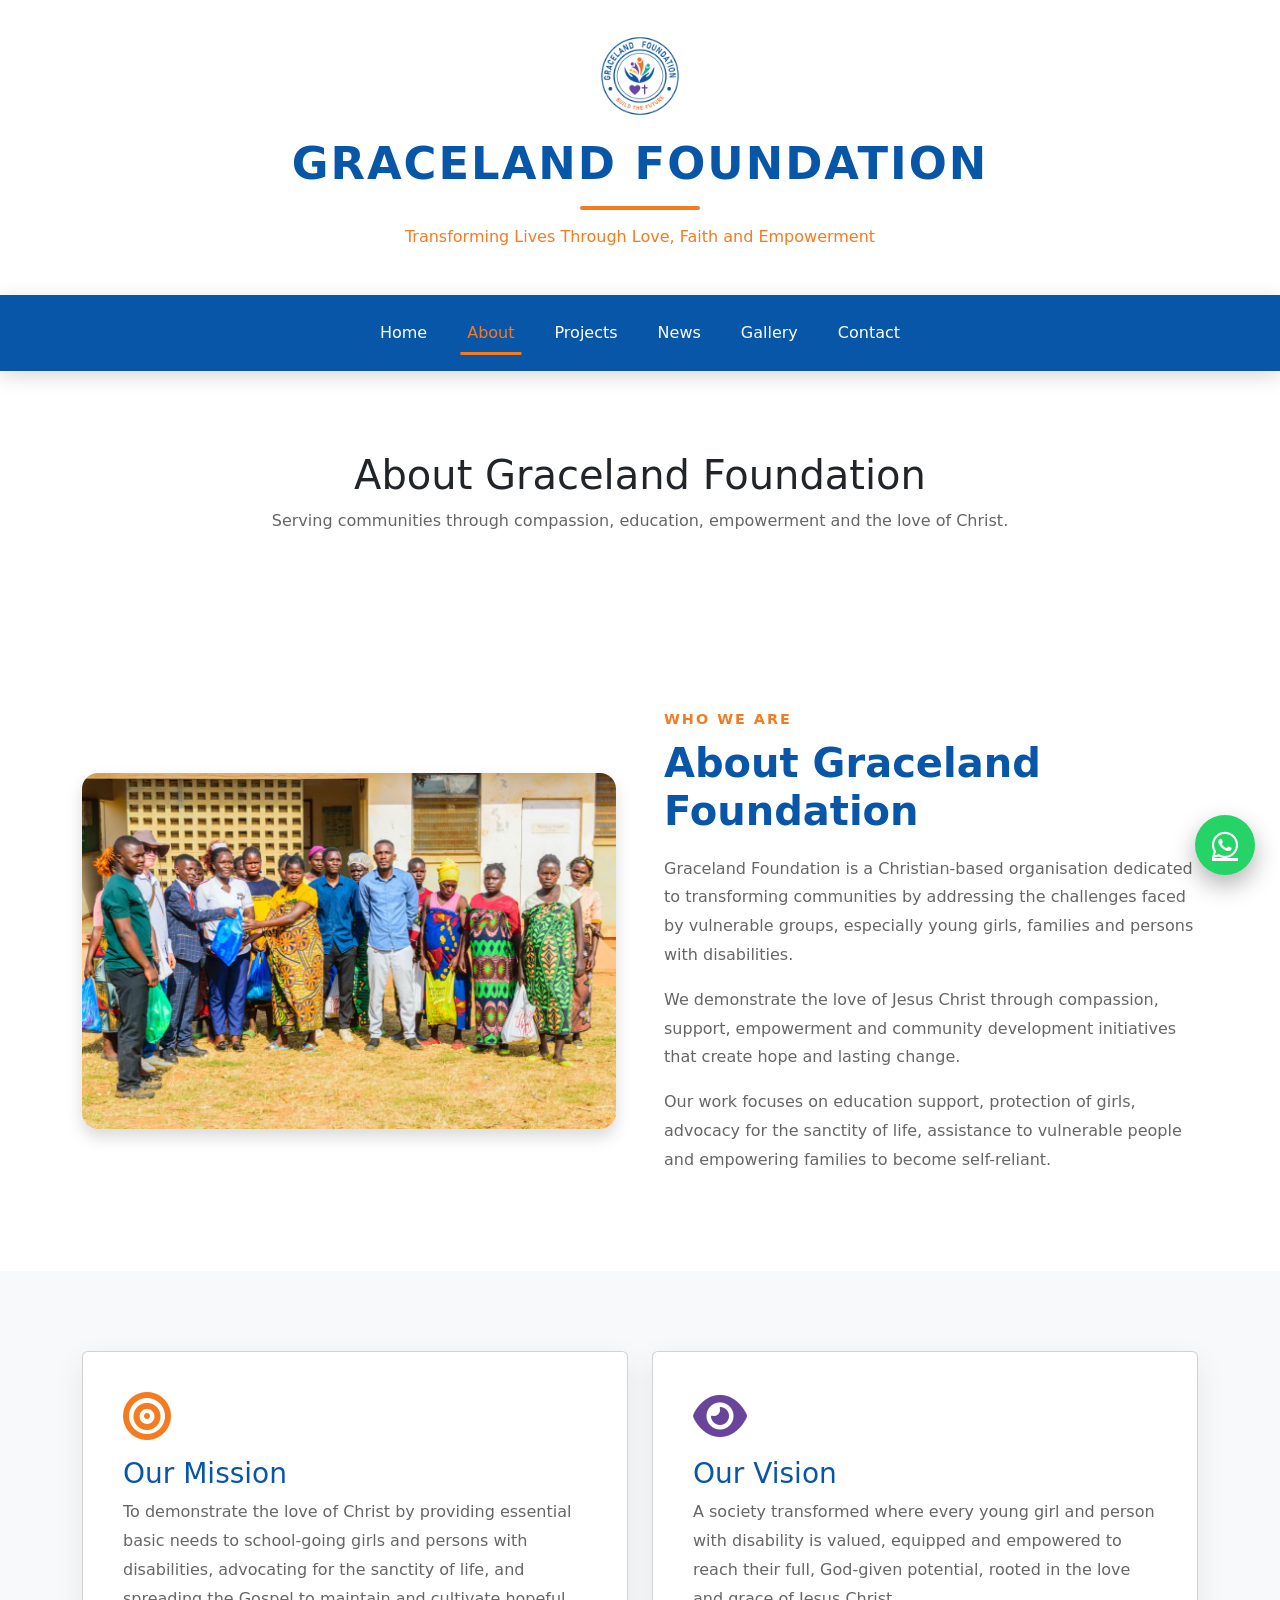
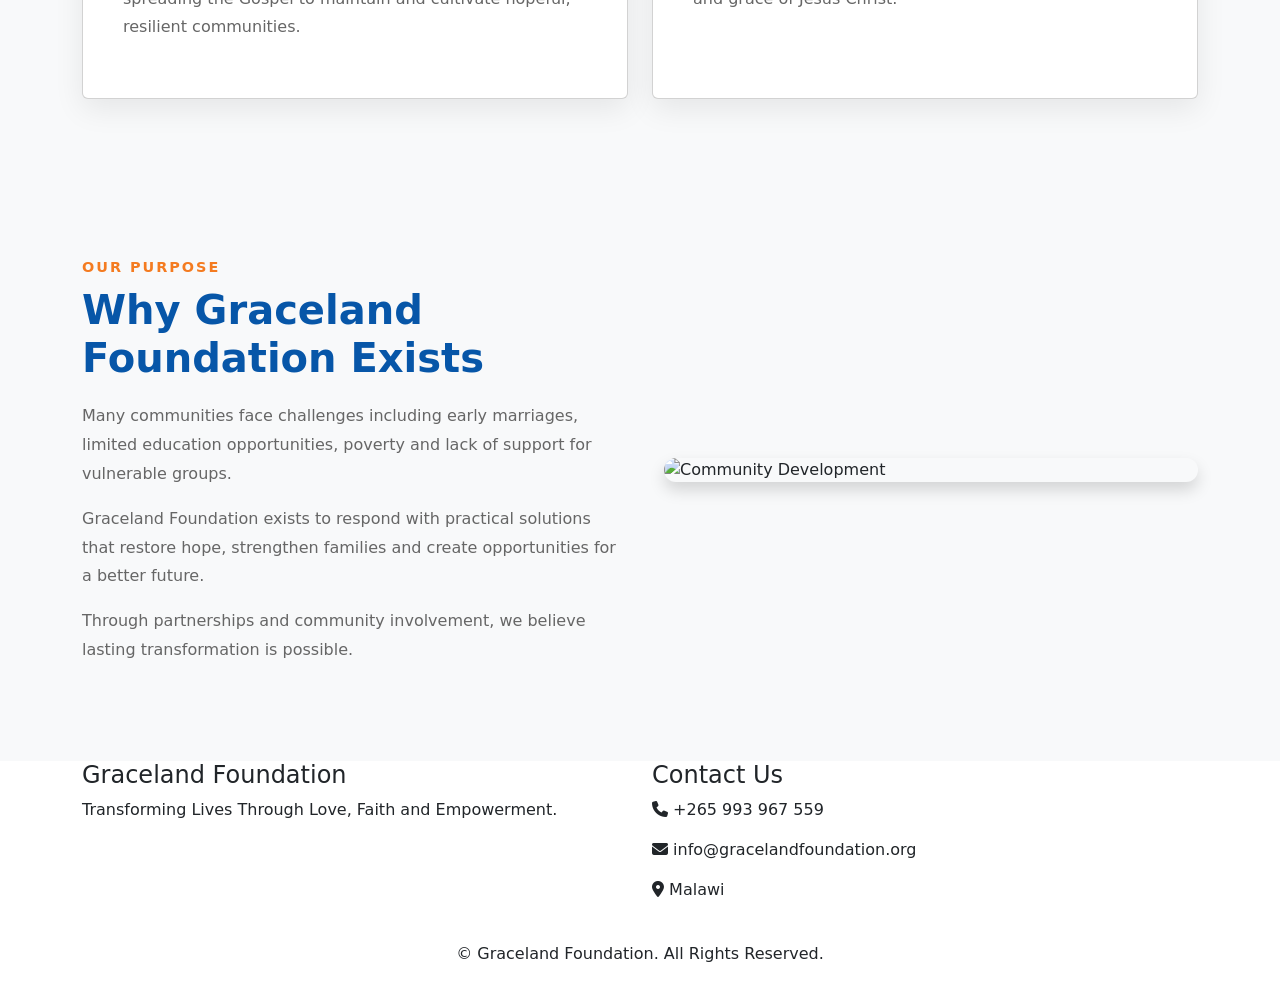
==== commit d8020149: "Add purpose section to about.html Added a new section explaining the purpose of the Graceland Founda" ====
--- a/about.html
+++ b/about.html
@@ -484,4 +484,270 @@
 
 
 </section>
+  <!-- ==========================
+WHY WE EXIST
+========================== -->
+
+
+<section class="bg-light">
+
+
+<div class="container">
+
+
+<div class="row align-items-center g-5">
+
+
+
+
+
+<!-- CONTENT -->
+
+<div class="col-lg-6">
+
+
+<h6>
+
+OUR PURPOSE
+
+</h6>
+
+
+
+
+<h2>
+
+Why Graceland Foundation Exists
+
+</h2>
+
+
+
+
+<p>
+
+Many communities face challenges including early
+marriages, limited education opportunities, poverty
+and lack of support for vulnerable groups.
+
+</p>
+
+
+
+
+<p>
+
+Graceland Foundation exists to respond with practical
+solutions that restore hope, strengthen families and
+create opportunities for a better future.
+
+</p>
+
+
+
+
+<p>
+
+Through partnerships and community involvement, we
+believe lasting transformation is possible.
+
+</p>
+
+
+
+</div>
+
+
+
+
+
+
+
+<!-- IMAGE -->
+
+
+<div class="col-lg-6">
+
+
+<img src="community.jpg"
+
+class="rounded-4 shadow"
+
+alt="Community Development">
+
+
+</div>
+
+
+
+
+</div>
+
+
+</div>
+
+
+</section>
+
+
+
+
+
+
+
+<!-- ==========================
+FOOTER
+========================== -->
+
+
+<footer>
+
+
+<div class="container">
+
+
+<div class="row">
+
+
+
+<div class="col-md-6">
+
+
+<h4>
+
+Graceland Foundation
+
+</h4>
+
+
+<p>
+
+Transforming Lives Through Love, Faith and Empowerment.
+
+</p>
+
+
+</div>
+
+
+
+
+
+
+<div class="col-md-6">
+
+
+<h4>
+
+Contact Us
+
+</h4>
+
+
+
+<p>
+
+<i class="fa-solid fa-phone"></i>
+
++265 993 967 559
+
+</p>
+
+
+
+<p>
+
+<i class="fa-solid fa-envelope"></i>
+
+info@gracelandfoundation.org
+
+</p>
+
+
+
+<p>
+
+<i class="fa-solid fa-location-dot"></i>
+
+Malawi
+
+</p>
+
+
+
+</div>
+
+
+
+</div>
+
+
+
+
+
+<div class="text-center mt-4">
+
+
+<p>
+
+© Graceland Foundation. All Rights Reserved.
+
+</p>
+
+
+</div>
+
+
+
+</div>
+
+
+</footer>
+
+
+
+
+
+
+
+<!-- ==========================
+WHATSAPP BUTTON
+========================== -->
+
+
+<a href="https://wa.me/265993967559"
+
+class="whatsapp-btn"
+
+target="_blank">
+
+
+<i class="fab fa-whatsapp"></i>
+
+
+</a>
+
+
+
+
+
+
+
+<!-- Bootstrap JS -->
+
+
+<script src="https://cdn.jsdelivr.net/npm/bootstrap@5.3.3/dist/js/bootstrap.bundle.min.js"></script>
+
+
+
+
+<!-- Website Script -->
+
+<script src="script.js"></script>
+
+
+
+</body>
+
+</html>
   
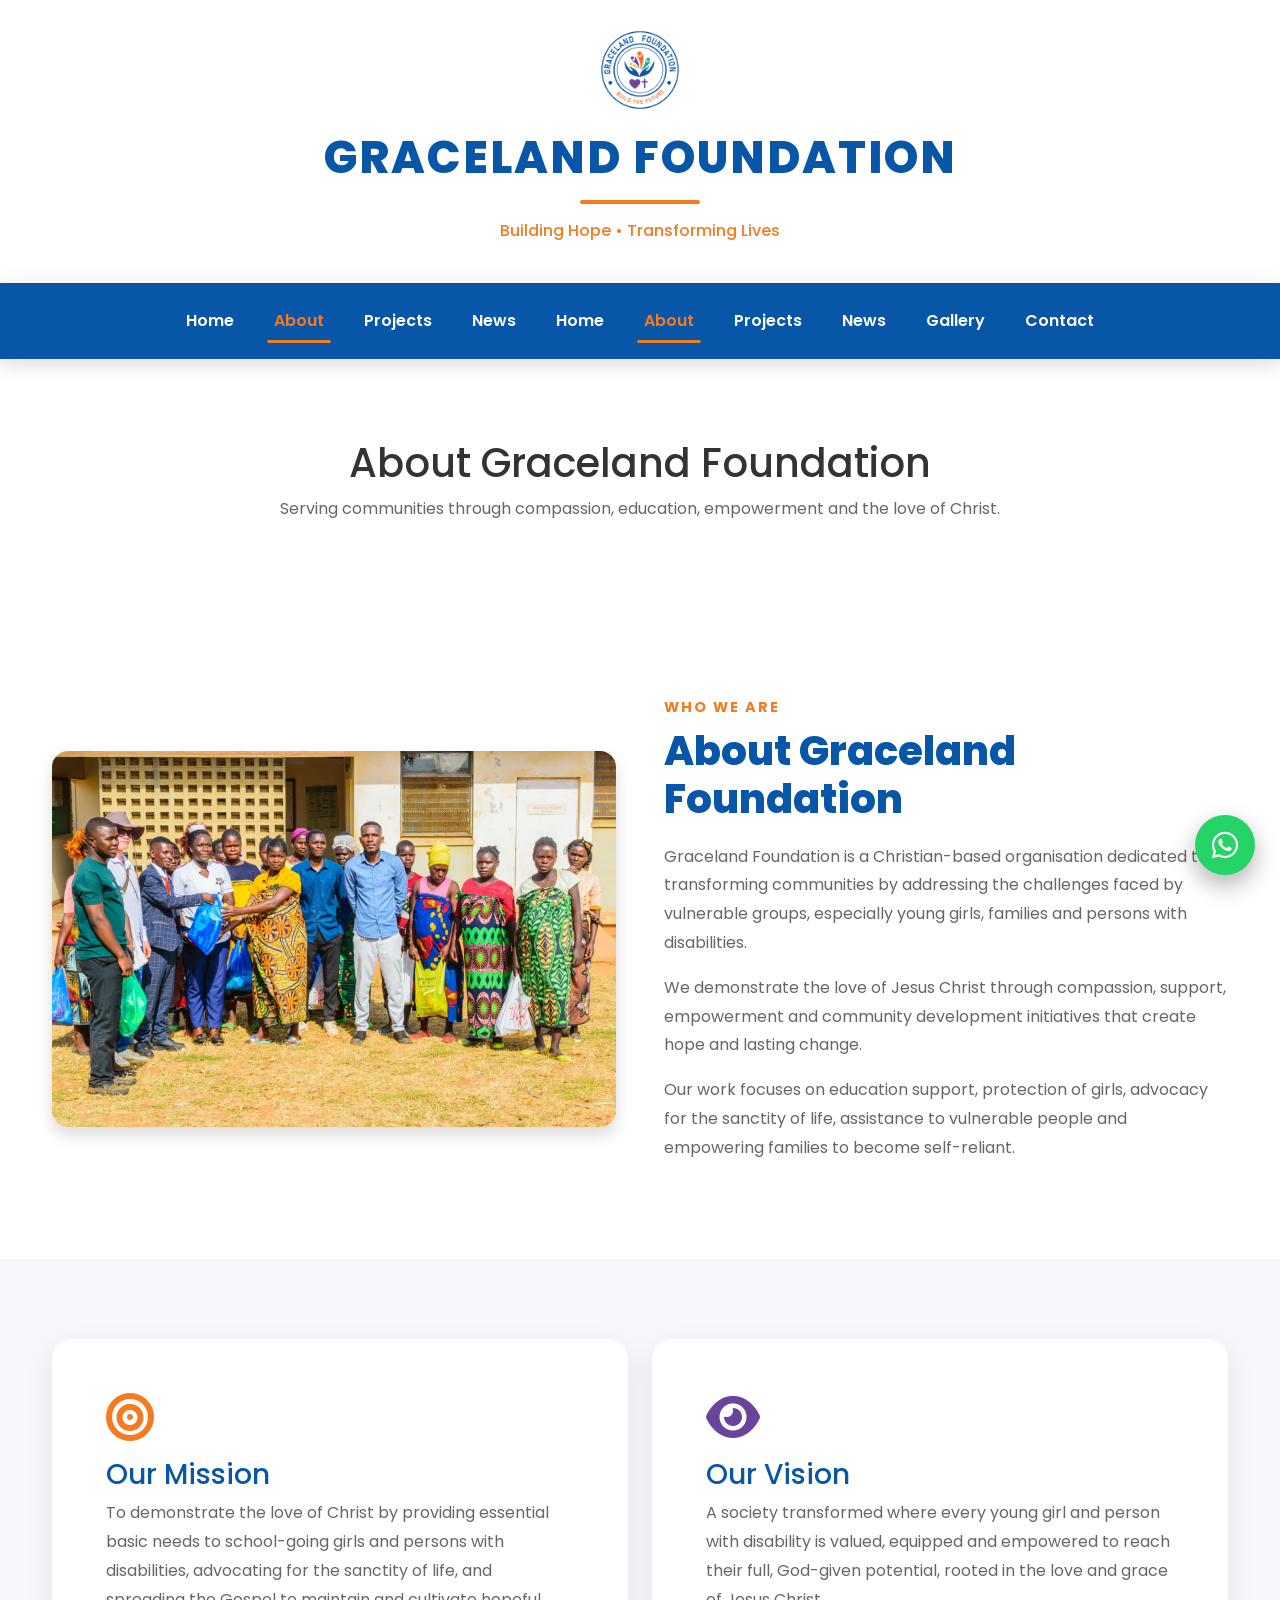
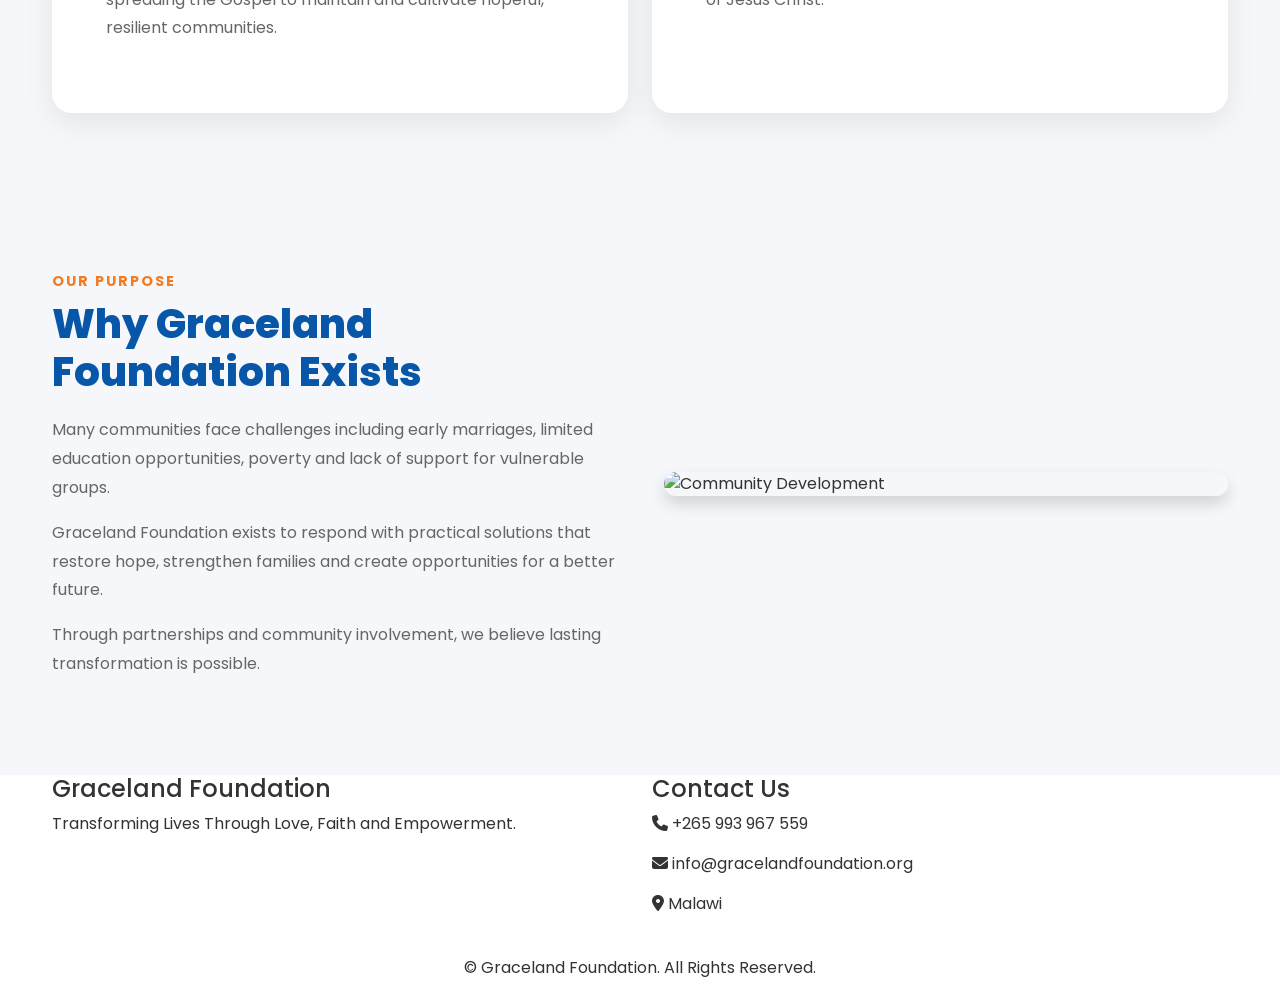
==== commit b59f0071: "Refactor about.html for improved layout and styles Updated the about.html file to enhance structure " ====
--- a/about.html
+++ b/about.html
@@ -6,99 +6,126 @@
 <meta charset="UTF-8">
 
 <meta name="viewport" content="width=device-width, initial-scale=1.0">
-
 
 <title>
 About Us | Graceland Foundation
 </title>
 
-
-<!-- Main CSS -->
-<link rel="stylesheet" href="style.css">
-
-
 <!-- Bootstrap CSS -->
 <link href="https://cdn.jsdelivr.net/npm/bootstrap@5.3.3/dist/css/bootstrap.min.css" rel="stylesheet">
 
+<!-- Font Awesome -->
+<link rel="stylesheet" href="https://cdnjs.cloudflare.com/ajax/libs/font-awesome/6.5.0/css/all.min.css">
 
 <!-- Google Fonts -->
 <link href="https://fonts.googleapis.com/css2?family=Poppins:wght@300;400;500;600;700;800&display=swap" rel="stylesheet">
 
-
-<!-- Font Awesome -->
-<link rel="stylesheet" href="https://cdnjs.cloudflare.com/ajax/libs/font-awesome/6.5.0/css/all.min.css">
-
+<!-- Website CSS -->
+<link rel="stylesheet" href="style.css">
 
 </head>
 
-
 <body>
 
-
-
 <!-- ==========================
-HEADER
+TOP HEADER
 ========================== -->
 
-
-<header>
-
+<header class="text-center py-4">
 
 <img src="logo.png"
 class="logo"
 alt="Graceland Foundation Logo">
 
-
 <h1 class="foundation-title">
 
 Graceland Foundation
 
 </h1>
 
-
 <p class="tagline">
 
-Transforming Lives Through Love, Faith and Empowerment
-
-</p>
-
+Building Hope • Transforming Lives
+
+</p>
 
 </header>
-
-
-
-
 
 <!-- ==========================
 NAVIGATION
 ========================== -->
 
-
-<nav class="navbar navbar-expand-lg">
-
+<nav class="navbar navbar-expand-lg navbar-dark sticky-top">
 
 <div class="container">
 
-
+<a class="navbar-brand d-lg-none"
+href="index.html">
+
+Graceland
+
+</a>
 
 <button class="navbar-toggler"
 type="button"
 data-bs-toggle="collapse"
-data-bs-target="#menu">
-
-
-<i class="fa-solid fa-bars"></i>
-
+data-bs-target="#menu"
+aria-controls="menu"
+aria-expanded="false"
+aria-label="Toggle navigation">
+
+<span class="navbar-toggler-icon"></span>
 
 </button>
-
-
-
 
 <div class="collapse navbar-collapse"
 id="menu">
 
-
+<ul class="navbar-nav mx-auto">
+
+<li class="nav-item">
+
+<a class="nav-link"
+href="index.html">
+
+Home
+
+</a>
+
+</li>
+
+<li class="nav-item">
+
+<a class="nav-link active"
+href="about.html">
+
+About
+
+</a>
+
+</li>
+
+<li class="nav-item">
+
+<a class="nav-link"
+href="projects.html">
+
+Projects
+
+</a>
+
+</li>
+
+<li class="nav-item">
+
+<a class="nav-link"
+href="news.html">
+
+News
+
+</a>
+
+</li>
 <ul class="navbar-nav mx-auto">
 
 
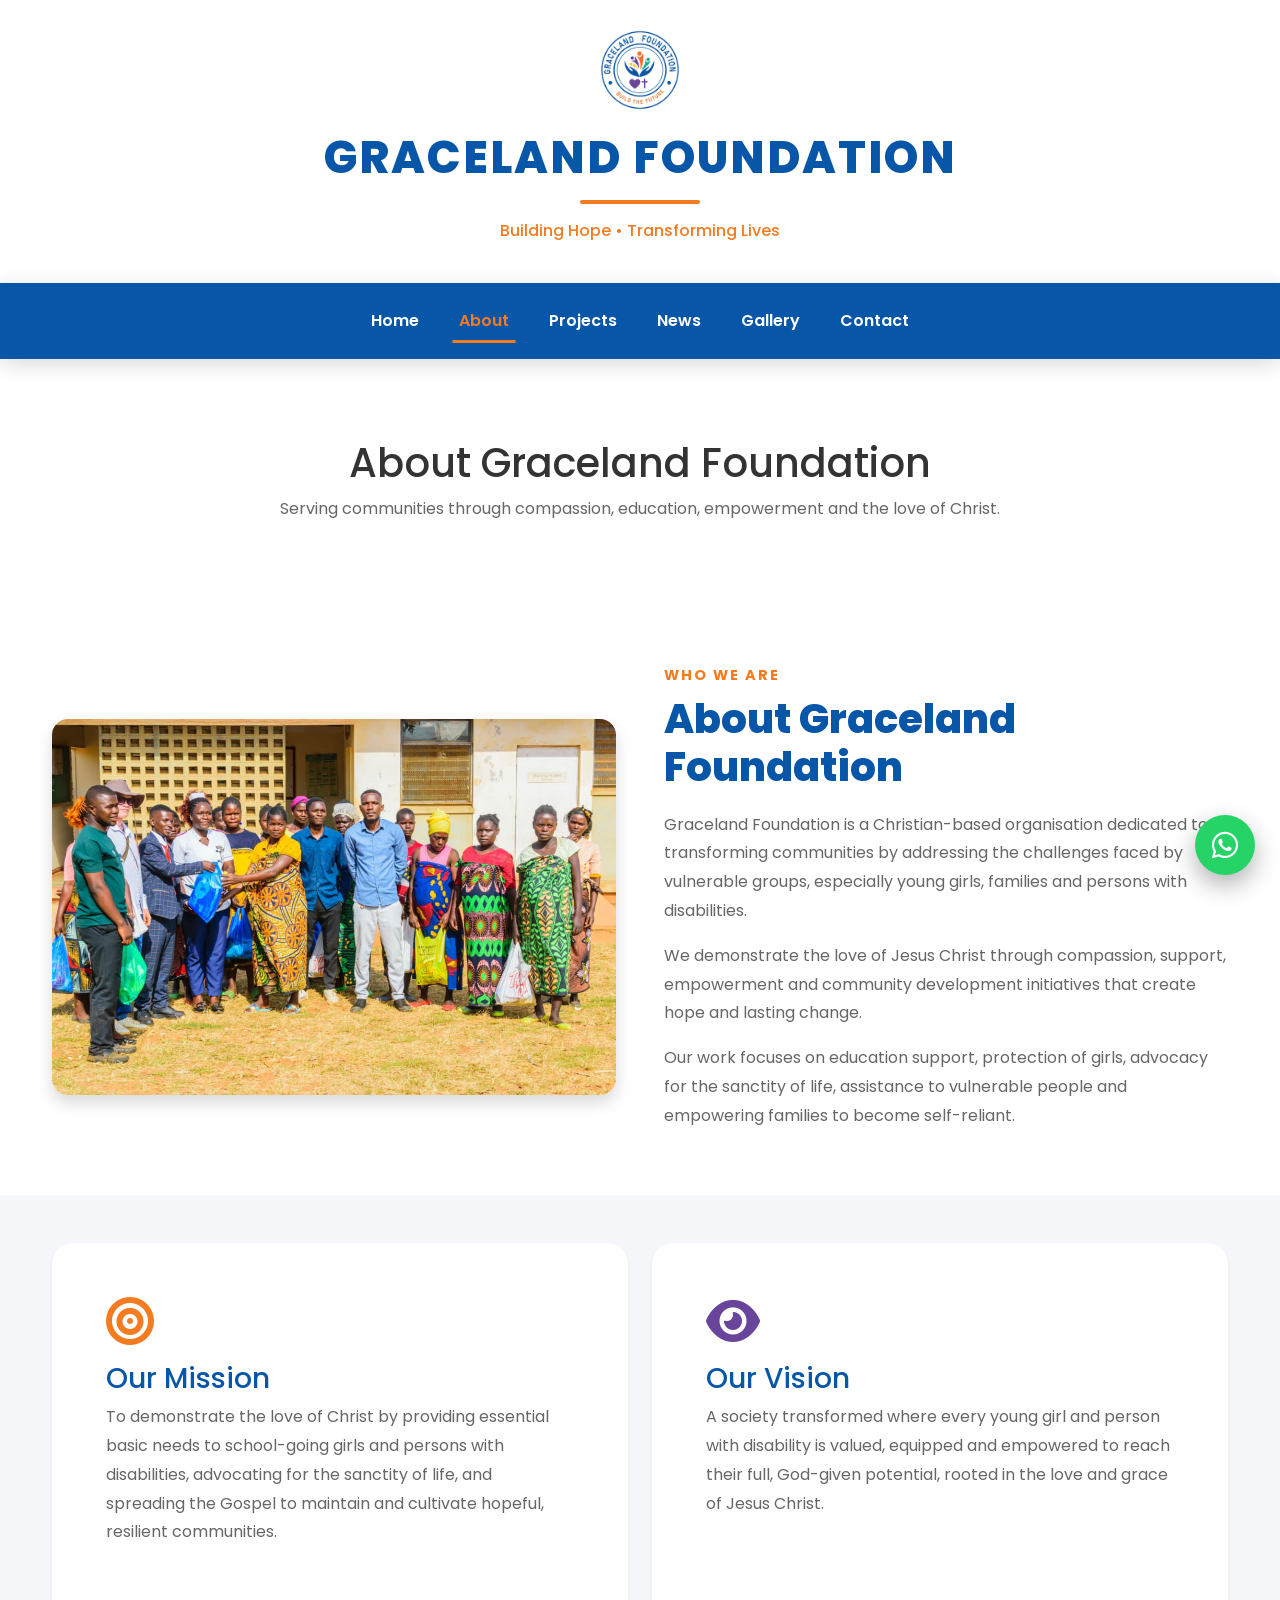
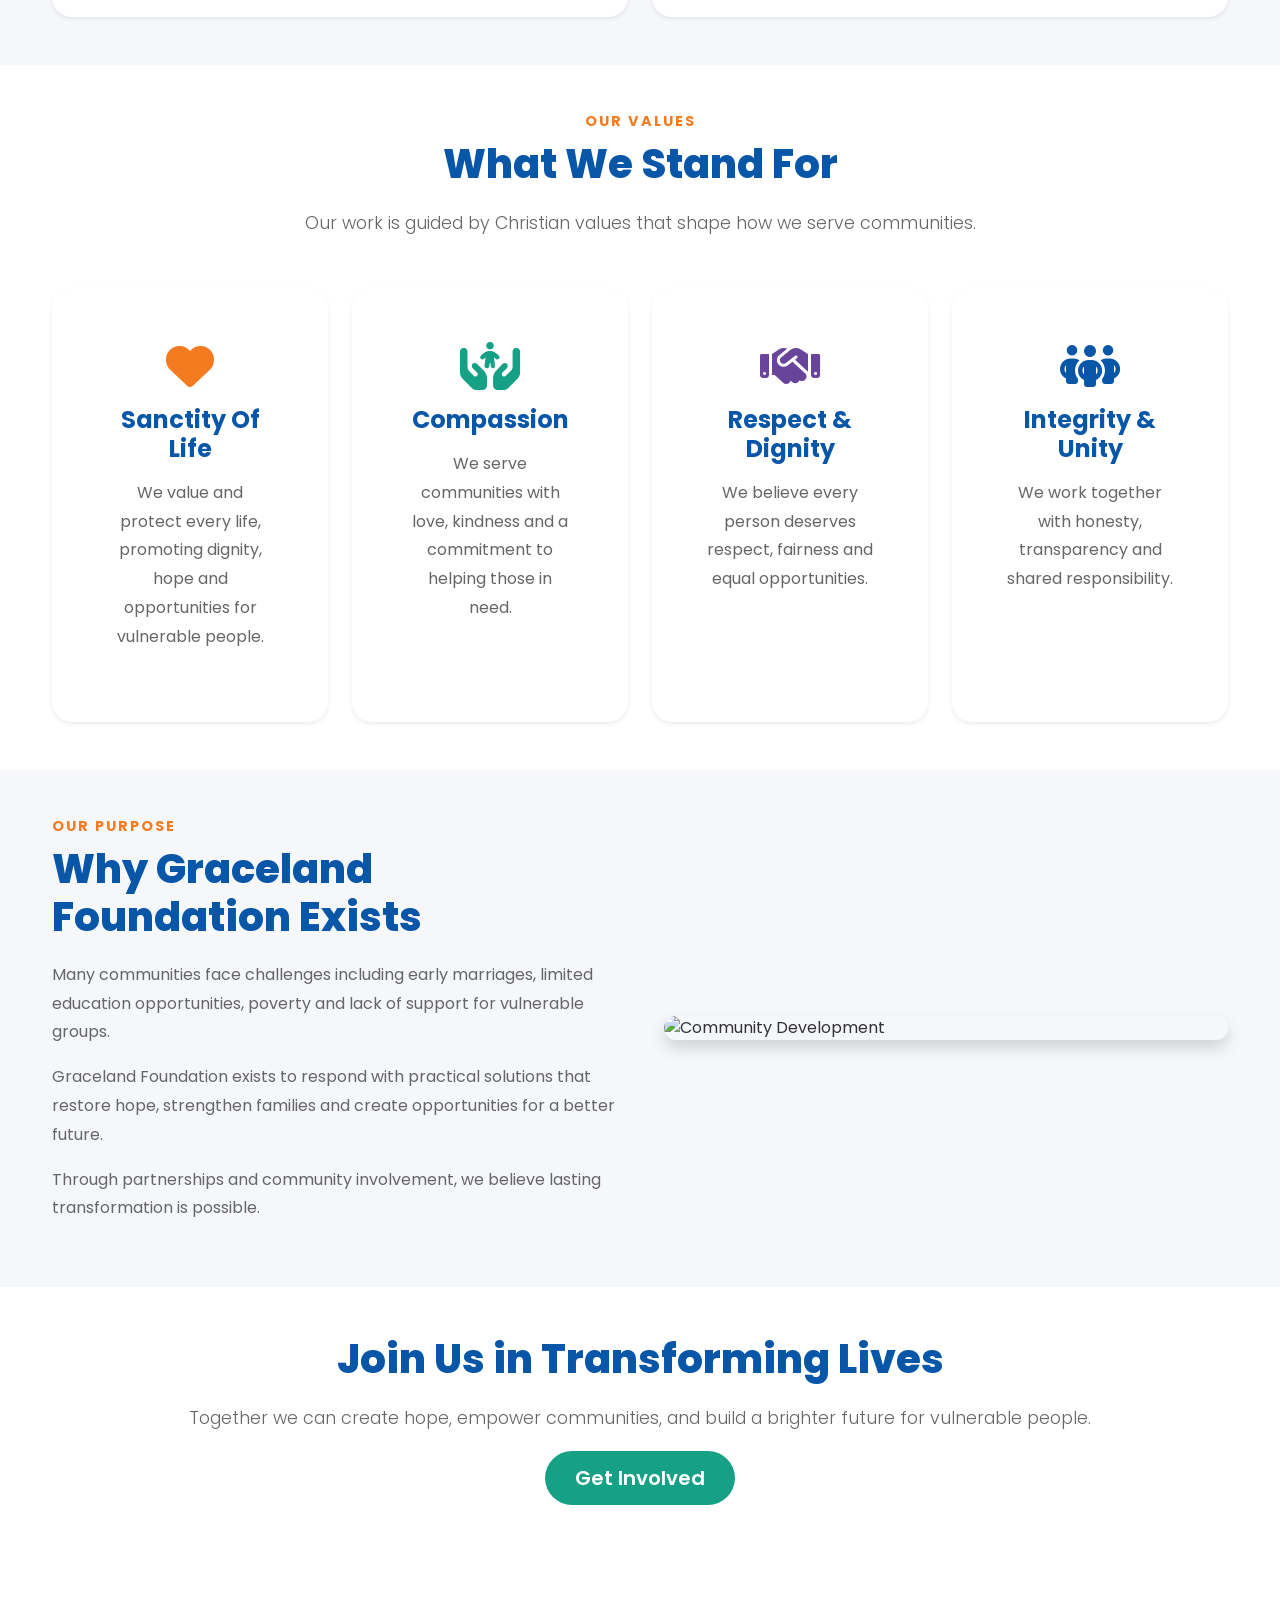
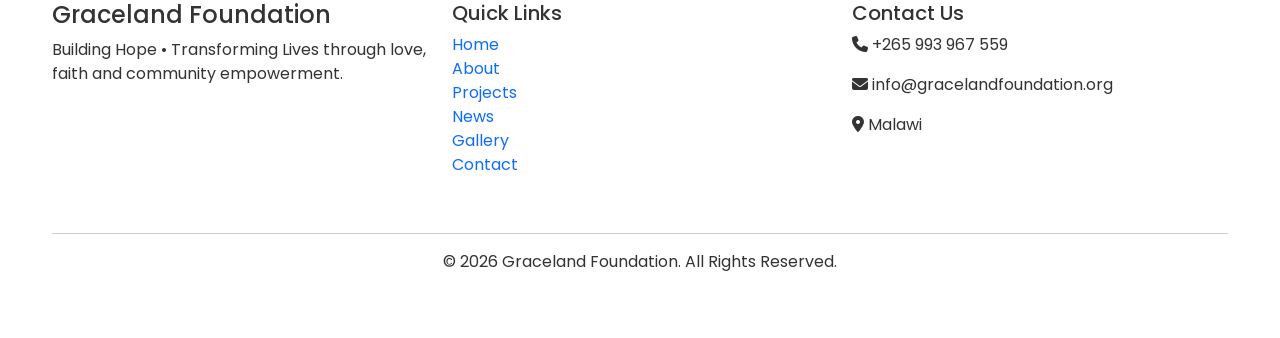
==== commit 54df0181: "Add navigation links and about section to about.html" ====
--- a/about.html
+++ b/about.html
@@ -5,87 +5,146 @@
 
 <meta charset="UTF-8">
 
-<meta name="viewport" content="width=device-width, initial-scale=1.0">
+<meta name="viewport"
+content="width=device-width, initial-scale=1.0">
 
 <title>
+
 About Us | Graceland Foundation
+
 </title>
 
+
+
 <!-- Bootstrap CSS -->
-<link href="https://cdn.jsdelivr.net/npm/bootstrap@5.3.3/dist/css/bootstrap.min.css" rel="stylesheet">
+
+<link href="https://cdn.jsdelivr.net/npm/bootstrap@5.3.3/dist/css/bootstrap.min.css"
+rel="stylesheet">
+
+
 
 <!-- Font Awesome -->
-<link rel="stylesheet" href="https://cdnjs.cloudflare.com/ajax/libs/font-awesome/6.5.0/css/all.min.css">
+
+<link rel="stylesheet"
+href="https://cdnjs.cloudflare.com/ajax/libs/font-awesome/6.5.0/css/all.min.css">
+
+
 
 <!-- Google Fonts -->
-<link href="https://fonts.googleapis.com/css2?family=Poppins:wght@300;400;500;600;700;800&display=swap" rel="stylesheet">
+
+<link href="https://fonts.googleapis.com/css2?family=Poppins:wght@300;400;500;600;700;800&display=swap"
+rel="stylesheet">
+
+
 
 <!-- Website CSS -->
-<link rel="stylesheet" href="style.css">
+
+<link rel="stylesheet"
+href="style.css">
+
 
 </head>
 
+
+
 <body>
+
+
 
 <!-- ==========================
 TOP HEADER
 ========================== -->
 
+
 <header class="text-center py-4">
 
+
 <img src="logo.png"
+
 class="logo"
+
 alt="Graceland Foundation Logo">
 
+
+
 <h1 class="foundation-title">
 
 Graceland Foundation
 
 </h1>
 
+
+
 <p class="tagline">
 
 Building Hope • Transforming Lives
 
 </p>
 
+
 </header>
+
+
+
+
+
 
 <!-- ==========================
 NAVIGATION
 ========================== -->
 
+
 <nav class="navbar navbar-expand-lg navbar-dark sticky-top">
 
+
 <div class="container">
 
+
 <a class="navbar-brand d-lg-none"
+
 href="index.html">
 
 Graceland
 
 </a>
 
+
+
 <button class="navbar-toggler"
+
 type="button"
+
 data-bs-toggle="collapse"
+
 data-bs-target="#menu"
+
 aria-controls="menu"
+
 aria-expanded="false"
+
 aria-label="Toggle navigation">
 
+
 <span class="navbar-toggler-icon"></span>
 
+
 </button>
 
+
+
 <div class="collapse navbar-collapse"
+
 id="menu">
 
+
 <ul class="navbar-nav mx-auto">
 
+
+
 <li class="nav-item">
 
 <a class="nav-link"
+
 href="index.html">
 
 Home
@@ -94,9 +153,12 @@
 
 </li>
 
+
+
 <li class="nav-item">
 
 <a class="nav-link active"
+
 href="about.html">
 
 About
@@ -105,9 +167,12 @@
 
 </li>
 
+
+
 <li class="nav-item">
 
 <a class="nav-link"
+
 href="projects.html">
 
 Projects
@@ -116,9 +181,12 @@
 
 </li>
 
+
+
 <li class="nav-item">
 
 <a class="nav-link"
+
 href="news.html">
 
 News
@@ -126,66 +194,6 @@
 </a>
 
 </li>
-<ul class="navbar-nav mx-auto">
-
-
-
-<li class="nav-item">
-
-<a class="nav-link"
-href="index.html">
-
-Home
-
-</a>
-
-</li>
-
-
-
-
-<li class="nav-item">
-
-<a class="nav-link active"
-href="about.html">
-
-About
-
-</a>
-
-</li>
-
-
-
-
-<li class="nav-item">
-
-<a class="nav-link"
-href="projects.html">
-
-Projects
-
-</a>
-
-</li>
-
-
-
-
-<li class="nav-item">
-
-<a class="nav-link"
-href="news.html">
-
-News
-
-</a>
-
-</li>
-
-
-
-
 <li class="nav-item">
 
 <a class="nav-link"
@@ -199,7 +207,6 @@
 
 
 
-
 <li class="nav-item">
 
 <a class="nav-link"
@@ -222,6 +229,11 @@
 
 
 </nav>
+
+
+
+
+
 <!-- ==========================
 ABOUT HERO
 ========================== -->
@@ -243,7 +255,6 @@
 </h1>
 
 
-
 <p>
 
 Serving communities through compassion,
@@ -270,7 +281,7 @@
 ========================== -->
 
 
-<section>
+<section class="py-5">
 
 
 <div class="container">
@@ -281,15 +292,15 @@
 
 
 
-
 <!-- IMAGE -->
 
+
 <div class="col-lg-6">
 
 
 <img src="about.jpg"
 
-class="rounded-4 shadow"
+class="img-fluid rounded-4 shadow"
 
 alt="Graceland Foundation Community Work">
 
@@ -303,24 +314,22 @@
 
 <!-- CONTENT -->
 
+
 <div class="col-lg-6">
 
 
-<h6>
+<h6 class="section-subtitle">
 
 WHO WE ARE
 
 </h6>
 
 
-
-<h2>
+<h2 class="section-title">
 
 About Graceland Foundation
 
 </h2>
-
-
 
 
 <p>
@@ -333,8 +342,6 @@
 </p>
 
 
-
-
 <p>
 
 We demonstrate the love of Jesus Christ through
@@ -345,8 +352,6 @@
 </p>
 
 
-
-
 <p>
 
 Our work focuses on education support, protection of
@@ -357,9 +362,7 @@
 </p>
 
 
-
-</div>
-
+</div>
 
 
 </div>
@@ -369,56 +372,35 @@
 
 
 </section>
-  
-
-  <!-- ==========================
+<!-- ==========================
 MISSION & VISION
 ========================== -->
 
-
-<section class="bg-light">
-
+<section class="bg-light py-5">
 
 <div class="container">
 
-
 <div class="row g-4">
 
-
-
-
-
 <!-- MISSION -->
 
-
 <div class="col-lg-6">
 
-
-<div class="card h-100 p-4">
-
+<div class="card h-100 p-4 shadow-sm">
 
 <div class="card-body">
 
-
 <div class="mb-3">
 
-
 <i class="fa-solid fa-bullseye fa-3x text-orange"></i>
 
-
-</div>
-
-
-
+</div>
 
 <h3 class="text-blue">
 
 Our Mission
 
 </h3>
-
-
-
 
 <p>
 
@@ -431,54 +413,31 @@
 
 </p>
 
-
-
-</div>
-
-
-</div>
-
-
-</div>
-
-
-
-
-
-
-
+</div>
+
+</div>
+
+</div>
 
 <!-- VISION -->
 
-
 <div class="col-lg-6">
 
-
-<div class="card h-100 p-4">
-
+<div class="card h-100 p-4 shadow-sm">
 
 <div class="card-body">
 
-
 <div class="mb-3">
 
-
 <i class="fa-solid fa-eye fa-3x text-purple"></i>
 
-
-</div>
-
-
-
+</div>
 
 <h3 class="text-blue">
 
 Our Vision
 
 </h3>
-
-
-
 
 <p>
 
@@ -489,67 +448,201 @@
 
 </p>
 
-
-
-
-</div>
-
-
-</div>
-
-
-</div>
-
-
-
-
-
-</div>
-
-
-</div>
-
+</div>
+
+</div>
+
+</div>
+
+</div>
+
+</div>
 
 </section>
-  <!-- ==========================
+
+
+
+
+
+<!-- ==========================
+CORE VALUES
+========================== -->
+
+<section class="py-5">
+
+<div class="container">
+
+<div class="text-center mb-5">
+
+<h6>
+
+OUR VALUES
+
+</h6>
+
+<h2>
+
+What We Stand For
+
+</h2>
+
+<p class="lead">
+
+Our work is guided by Christian values that shape
+how we serve communities.
+
+</p>
+
+</div>
+
+<div class="row g-4">
+
+<!-- VALUE 1 -->
+
+<div class="col-lg-3 col-md-6">
+
+<div class="card text-center h-100 p-4 shadow-sm">
+
+<div class="card-body">
+
+<i class="fa-solid fa-heart fa-3x text-orange mb-3"></i>
+
+<h4>
+
+Sanctity Of Life
+
+</h4>
+
+<p>
+
+We value and protect every life, promoting dignity,
+hope and opportunities for vulnerable people.
+
+</p>
+
+</div>
+
+</div>
+
+</div>
+
+<!-- VALUE 2 -->
+
+<div class="col-lg-3 col-md-6">
+
+<div class="card text-center h-100 p-4 shadow-sm">
+
+<div class="card-body">
+
+<i class="fa-solid fa-hands-holding-child fa-3x text-green mb-3"></i>
+
+<h4>
+
+Compassion
+
+</h4>
+
+<p>
+
+We serve communities with love, kindness and a
+commitment to helping those in need.
+
+</p>
+
+</div>
+
+</div>
+
+</div>
+
+<!-- VALUE 3 -->
+
+<div class="col-lg-3 col-md-6">
+
+<div class="card text-center h-100 p-4 shadow-sm">
+
+<div class="card-body">
+
+<i class="fa-solid fa-handshake fa-3x text-purple mb-3"></i>
+
+<h4>
+
+Respect & Dignity
+
+</h4>
+
+<p>
+
+We believe every person deserves respect, fairness
+and equal opportunities.
+
+</p>
+
+</div>
+
+</div>
+
+</div>
+
+<!-- VALUE 4 -->
+
+<div class="col-lg-3 col-md-6">
+
+<div class="card text-center h-100 p-4 shadow-sm">
+
+<div class="card-body">
+
+<i class="fa-solid fa-people-group fa-3x text-blue mb-3"></i>
+
+<h4>
+
+Integrity & Unity
+
+</h4>
+
+<p>
+
+We work together with honesty, transparency and
+shared responsibility.
+
+</p>
+
+</div>
+
+</div>
+
+</div>
+
+</div>
+
+</div>
+
+</section>
+<!-- ==========================
 WHY WE EXIST
 ========================== -->
 
-
-<section class="bg-light">
-
+<section class="bg-light py-5">
 
 <div class="container">
 
-
 <div class="row align-items-center g-5">
 
-
-
-
-
 <!-- CONTENT -->
 
 <div class="col-lg-6">
 
-
 <h6>
 
 OUR PURPOSE
 
 </h6>
 
-
-
-
 <h2>
 
 Why Graceland Foundation Exists
 
 </h2>
-
-
-
 
 <p>
 
@@ -559,9 +652,6 @@
 
 </p>
 
-
-
-
 <p>
 
 Graceland Foundation exists to respond with practical
@@ -570,9 +660,6 @@
 
 </p>
 
-
-
-
 <p>
 
 Through partnerships and community involvement, we
@@ -580,43 +667,58 @@
 
 </p>
 
-
-
-</div>
-
-
-
-
-
-
+</div>
 
 <!-- IMAGE -->
 
-
 <div class="col-lg-6">
 
-
 <img src="community.jpg"
-
-class="rounded-4 shadow"
-
+class="img-fluid rounded-4 shadow"
 alt="Community Development">
 
-
-</div>
-
-
-
-
-</div>
-
-
-</div>
-
+</div>
+
+</div>
+
+</div>
 
 </section>
 
 
+
+
+
+<!-- ==========================
+CALL TO ACTION
+========================== -->
+
+<section class="py-5 text-center">
+
+<div class="container">
+
+<h2>
+
+Join Us in Transforming Lives
+
+</h2>
+
+<p class="lead">
+
+Together we can create hope, empower communities,
+and build a brighter future for vulnerable people.
+
+</p>
+
+<a href="contact.html" class="btn btn-success btn-lg">
+
+Get Involved
+
+</a>
+
+</div>
+
+</section>
 
 
 
@@ -626,19 +728,13 @@
 FOOTER
 ========================== -->
 
-
-<footer>
-
+<footer class="py-5">
 
 <div class="container">
 
-
 <div class="row">
 
-
-
-<div class="col-md-6">
-
+<div class="col-lg-4 mb-4">
 
 <h4>
 
@@ -646,31 +742,48 @@
 
 </h4>
 
-
-<p>
-
-Transforming Lives Through Love, Faith and Empowerment.
-
-</p>
-
-
-</div>
-
-
-
-
-
-
-<div class="col-md-6">
-
-
-<h4>
+<p>
+
+Building Hope • Transforming Lives through love,
+faith and community empowerment.
+
+</p>
+
+</div>
+
+<div class="col-lg-4 mb-4">
+
+<h5>
+
+Quick Links
+
+</h5>
+
+<ul class="list-unstyled">
+
+<li><a href="index.html">Home</a></li>
+
+<li><a href="about.html">About</a></li>
+
+<li><a href="projects.html">Projects</a></li>
+
+<li><a href="news.html">News</a></li>
+
+<li><a href="gallery.html">Gallery</a></li>
+
+<li><a href="contact.html">Contact</a></li>
+
+</ul>
+
+</div>
+
+<div class="col-lg-4">
+
+<h5>
 
 Contact Us
 
-</h4>
-
-
+</h5>
 
 <p>
 
@@ -680,8 +793,6 @@
 
 </p>
 
-
-
 <p>
 
 <i class="fa-solid fa-envelope"></i>
@@ -690,8 +801,6 @@
 
 </p>
 
-
-
 <p>
 
 <i class="fa-solid fa-location-dot"></i>
@@ -700,34 +809,23 @@
 
 </p>
 
-
-
-</div>
-
-
-
-</div>
-
-
-
-
-
-<div class="text-center mt-4">
-
-
-<p>
-
-© Graceland Foundation. All Rights Reserved.
-
-</p>
-
-
-</div>
-
-
-
-</div>
-
+</div>
+
+</div>
+
+<hr>
+
+<div class="text-center">
+
+<p>
+
+© 2026 Graceland Foundation. All Rights Reserved.
+
+</p>
+
+</div>
+
+</div>
 
 </footer>
 
@@ -735,46 +833,28 @@
 
 
 
-
-
-<!-- ==========================
-WHATSAPP BUTTON
-========================== -->
-
+<!-- WhatsApp Floating Button -->
 
 <a href="https://wa.me/265993967559"
-
 class="whatsapp-btn"
-
 target="_blank">
 
-
 <i class="fab fa-whatsapp"></i>
 
-
 </a>
 
 
 
 
 
-
-
 <!-- Bootstrap JS -->
 
-
 <script src="https://cdn.jsdelivr.net/npm/bootstrap@5.3.3/dist/js/bootstrap.bundle.min.js"></script>
 
-
-
-
 <!-- Website Script -->
 
 <script src="script.js"></script>
 
-
-
 </body>
 
 </html>
-  
